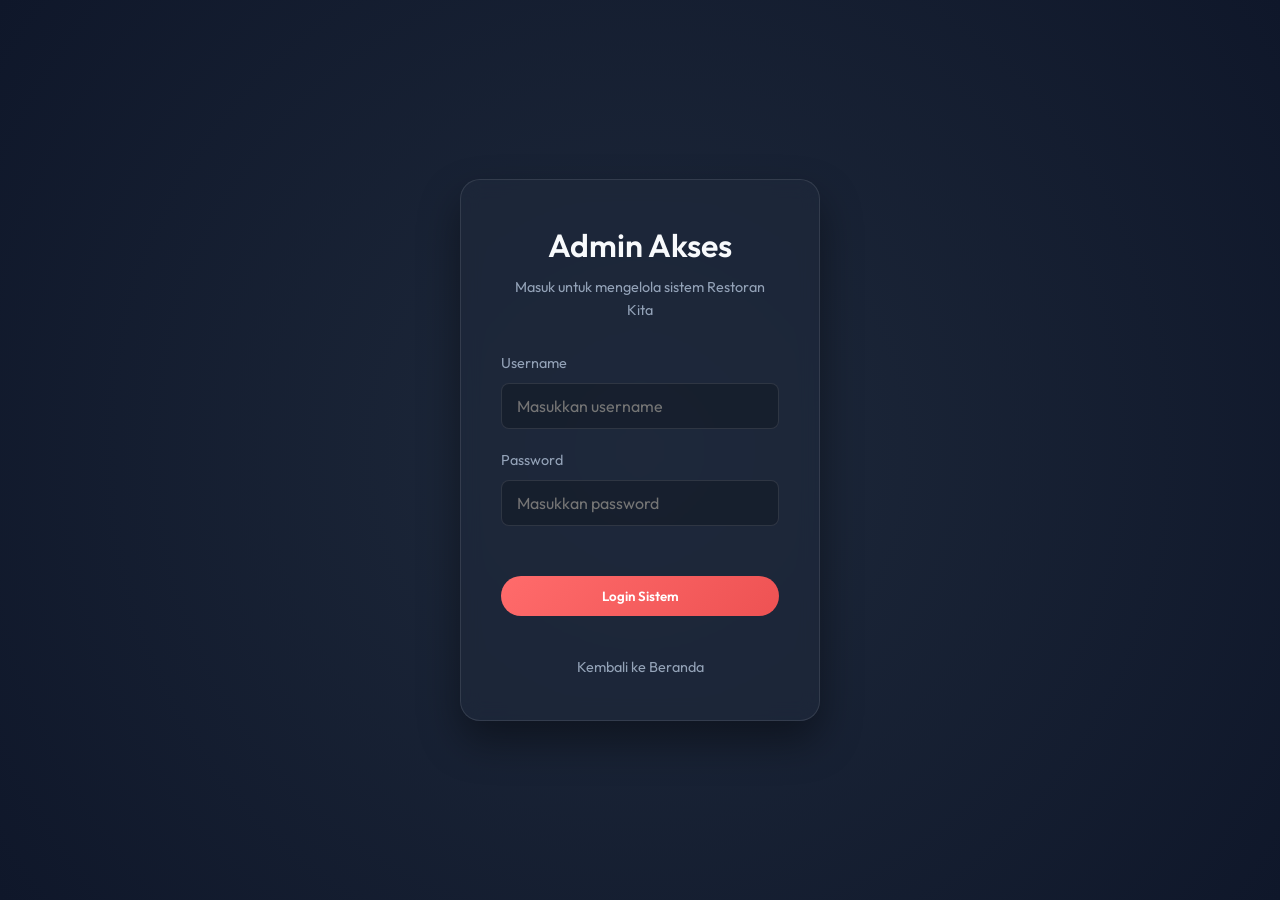
==== frontend/admin/dashboard.html @ f599c3c0 "Project Kami" ====
<!DOCTYPE html>
<html lang="id">

<head>
    <meta charset="UTF-8">
    <meta name="viewport" content="width=device-width, initial-scale=1.0">
    <title>Dashboard Admin - Restoran Kita</title>
    <link href="https://fonts.googleapis.com/css2?family=Outfit:wght@300;400;600;800&display=swap" rel="stylesheet">
    <link rel="stylesheet" href="https://cdnjs.cloudflare.com/ajax/libs/font-awesome/6.4.0/css/all.min.css">
    <link rel="stylesheet" href="../css/style.css">
    <link rel="stylesheet" href="css/admin.css">
</head>

<body class="dashboard-body">

    <!-- Sidebar -->
    <aside class="sidebar">
        <div class="sidebar-header">
            <h2>Admin<span>Panel</span></h2>
        </div>
        <ul class="sidebar-nav">
            <li><a href="#" class="nav-item active" data-target="dashboard"><i class="fa-solid fa-house"></i>
                    Dashboard</a></li>
            <li><a href="#" class="nav-item" data-target="manage-menus"><i class="fa-solid fa-utensils"></i> Kelola
                    Menu</a></li>
            <li><a href="#" class="nav-item" data-target="manage-categories"><i class="fa-solid fa-tags"></i> Kelola
                    Kategori</a></li>
            <li><a href="#" class="nav-item" data-target="manage-images"><i class="fa-solid fa-image"></i> Kelola
                    Gambar</a></li>
            <li><a href="#" class="nav-item" data-target="manage-admins"><i class="fa-solid fa-users"></i> Kelola
                    Admin</a></li>
        </ul>
        <div class="sidebar-footer">
            <button id="logout-btn" class="btn-logout"><i class="fa-solid fa-right-from-bracket"></i> Logout</button>
        </div>
    </aside>

    <!-- Main Content -->
    <main class="main-content">
        <header class="top-header">
            <h1>Selamat Datang, Admin</h1>
        </header>

        <div class="content-sections">
            <!-- Dashboard Home -->
            <section id="dashboard" class="admin-section active">
                <div class="stats-grid">
                    <div class="stat-card">
                        <h3>Total Menu</h3>
                        <p class="stat-number" id="stat-menus">0</p>
                    </div>
                    <div class="stat-card">
                        <h3>Total Kategori</h3>
                        <p class="stat-number" id="stat-categories">0</p>
                    </div>
                </div>
            </section>

            <!-- Manage Menus -->
            <section id="manage-menus" class="admin-section">
                <div class="section-header">
                    <h2>Daftar Menu</h2>
                    <button class="btn-primary" onclick="openMenuForm()"><i class="fa-solid fa-plus"></i> Tambah
                        Menu</button>
                </div>
                <div class="table-container">
                    <table class="data-table">
                        <thead>
                            <tr>
                                <th>ID</th>
                                <th>Nama</th>
                                <th>Kategori</th>
                                <th>Harga</th>
                                <th>Stok</th>
                                <th>Aksi</th>
                            </tr>
                        </thead>
                        <tbody id="tbl-menus">
                            <!-- Populated by JS -->
                        </tbody>
                    </table>
                </div>
            </section>

            <!-- Manage Categories -->
            <section id="manage-categories" class="admin-section">
                <div class="section-header">
                    <h2>Daftar Kategori</h2>
                    <form id="add-category-form" class="inline-form">
                        <input type="text" id="cat-name" placeholder="Nama kategori baru" required>
                        <button type="submit" class="btn-primary">Tambah</button>
                    </form>
                </div>
                <div class="table-container">
                    <table class="data-table">
                        <thead>
                            <tr>
                                <th>ID</th>
                                <th>Nama Kategori</th>
                                <th>Aksi</th>
                            </tr>
                        </thead>
                        <tbody id="tbl-categories">
                        </tbody>
                    </table>
                </div>
            </section>

            <!-- Manage Images -->
            <section id="manage-images" class="admin-section">
                <div class="section-header">
                    <h2>Galeri Gambar</h2>
                    <form id="upload-image-form" class="inline-form">
                        <input type="file" id="image-file" accept="image/*" required>
                        <button type="submit" class="btn-primary">Upload</button>
                    </form>
                </div>
                <div class="image-grid" id="admin-image-grid">
                    <!-- Images listed here -->
                </div>
            </section>

            <!-- Manage Admins -->
            <section id="manage-admins" class="admin-section">
                <div class="section-header">
                    <h2>Tambah Akun Admin</h2>
                </div>
                <div class="form-card">
                    <form id="add-admin-form">
                        <div class="form-group">
                            <label>Username Baru</label>
                            <input type="text" id="new-admin-user" required>
                        </div>
                        <div class="form-group">
                            <label>Password</label>
                            <input type="password" id="new-admin-pass" required>
                        </div>
                        <button type="submit" class="btn-primary">Simpan Akun Admin</button>
                        <p id="admin-msg" style="margin-top: 10px;"></p>
                    </form>
                </div>
            </section>
        </div>
    </main>

    <!-- Modal Form Menu -->
    <div id="admin-menu-modal" class="modal">
        <div class="modal-content" style="max-width: 500px;">
            <span class="close-btn" onclick="closeMenuForm()">&times;</span>
            <h2 id="menu-form-title" style="margin-bottom: 20px;">Tambah Menu</h2>
            <form id="menu-form">
                <input type="hidden" id="menu-id">
                <div class="form-group">
                    <label>Nama Menu</label>
                    <input type="text" id="m-name" required>
                </div>
                <div class="form-group">
                    <label>Harga (Rp)</label>
                    <input type="number" id="m-price" required>
                </div>
                <div class="form-group">
                    <label>Stok</label>
                    <input type="number" id="m-stock" required min="0" value="0">
                </div>
                <div class="form-group">
                    <label>Kategori</label>
                    <select id="m-category" required></select>
                </div>
                <div class="form-group">
                    <label>Pilih Gambar (Opsional)</label>
                    <select id="m-image">
                        <option value="">-- Tanpa Gambar --</option>
                    </select>
                </div>
                <div class="form-group">
                    <label>Google Maps URL (Opsional)</label>
                    <input type="text" id="m-gmaps">
                </div>
                <button type="submit" class="btn-primary" style="width: 100%;">Simpan Menu</button>
            </form>
        </div>
    </div>

    <script src="js/dashboard.js"></script>
</body>

</html>
---- frontend/css/style.css ----
/* Base Styles */
:root {
    --primary-col: #ff6b6b;
    --primary-dark: #ee5253;
    --bg-dark: #0f172a;
    --bg-card: #1e293b;
    --text-white: #f8fafc;
    --text-muted: #94a3b8;
    --glass-bg: rgba(30, 41, 59, 0.7);
    --glass-border: rgba(255, 255, 255, 0.1);
}

* {
    margin: 0;
    padding: 0;
    box-sizing: border-box;
    font-family: 'Outfit', sans-serif;
}

body {
    background-color: var(--bg-dark);
    color: var(--text-white);
    line-height: 1.6;
    overflow-x: hidden;
}

/* Typography & Utilities */
h1,
h2,
h3,
h4 {
    font-weight: 600;
}

a {
    text-decoration: none;
    color: inherit;
}

.highlight {
    color: var(--primary-col);
    font-weight: 800;
}

.btn-primary {
    display: inline-block;
    background: linear-gradient(135deg, var(--primary-col), var(--primary-dark));
    color: white;
    padding: 12px 28px;
    border-radius: 30px;
    font-weight: 600;
    transition: transform 0.3s, box-shadow 0.3s;
    border: none;
    cursor: pointer;
}

.btn-primary:hover {
    transform: translateY(-3px);
    box-shadow: 0 10px 20px rgba(255, 107, 107, 0.3);
}

.btn-secondary {
    display: inline-block;
    background: var(--glass-bg);
    border: 1px solid var(--glass-border);
    color: white;
    padding: 10px 24px;
    border-radius: 8px;
    transition: all 0.3s ease;
}

.btn-secondary:hover {
    background: rgba(255, 255, 255, 0.1);
}

/* Navbar */
.navbar {
    position: fixed;
    top: 0;
    width: 100%;
    padding: 20px 0;
    backdrop-filter: blur(10px);
    background: rgba(15, 23, 42, 0.8);
    z-index: 1000;
    border-bottom: 1px solid var(--glass-border);
    transition: padding 0.3s;
}

.nav-container {
    max-width: 1200px;
    margin: 0 auto;
    display: flex;
    justify-content: space-between;
    align-items: center;
    padding: 0 20px;
}

.logo {
    font-size: 1.5rem;
    font-weight: 800;
    letter-spacing: 1px;
}

.logo span {
    color: var(--primary-col);
}

.nav-links {
    list-style: none;
    display: flex;
    gap: 30px;
}

.nav-links a {
    font-weight: 400;
    transition: color 0.3s;
}

.nav-links a:hover {
    color: var(--primary-col);
}

/* Hero Section */
.hero {
    height: 100vh;
    display: flex;
    align-items: center;
    justify-content: center;
    text-align: center;
    padding: 0 20px;
    background: radial-gradient(circle at center, #1e293b 0%, #0f172a 100%);
    position: relative;
    overflow: hidden;
}

.hero::after {
    content: '';
    position: absolute;
    width: 600px;
    height: 600px;
    background: var(--primary-col);
    filter: blur(200px);
    opacity: 0.15;
    border-radius: 50%;
    top: 50%;
    left: 50%;
    transform: translate(-50%, -50%);
    z-index: 0;
}

.hero-content {
    position: relative;
    z-index: 1;
    max-width: 800px;
}

.hero h1 {
    font-size: 4.5rem;
    line-height: 1.1;
    margin-bottom: 20px;
}

.hero p {
    font-size: 1.2rem;
    color: var(--text-muted);
    margin-bottom: 40px;
}

/* Menu Section */
.menu-section {
    padding: 100px 20px;
    max-width: 1200px;
    margin: 0 auto;
}

.section-title {
    text-align: center;
    margin-bottom: 50px;
}

.section-title h2 {
    font-size: 2.5rem;
    margin-bottom: 10px;
}

.section-title p {
    color: var(--text-muted);
}

/* Categories */
.category-filter {
    display: flex;
    justify-content: center;
    flex-wrap: wrap;
    gap: 15px;
    margin-bottom: 40px;
}

.filter-btn {
    background: transparent;
    border: 1px solid var(--glass-border);
    color: var(--text-white);
    padding: 8px 20px;
    border-radius: 20px;
    cursor: pointer;
    transition: all 0.3s;
    font-size: 0.95rem;
}

.filter-btn:hover,
.filter-btn.active {
    background: var(--primary-col);
    border-color: var(--primary-col);
    box-shadow: 0 4px 15px rgba(255, 107, 107, 0.3);
}

/* Menu Grid */
.menu-grid {
    display: grid;
    grid-template-columns: repeat(auto-fill, minmax(280px, 1fr));
    gap: 30px;
}

.menu-card {
    background: var(--glass-bg);
    border: 1px solid var(--glass-border);
    border-radius: 16px;
    overflow: hidden;
    backdrop-filter: blur(10px);
    transition: all 0.4s cubic-bezier(0.175, 0.885, 0.32, 1.275);
    cursor: pointer;
}

.menu-card:hover {
    transform: translateY(-10px);
    box-shadow: 0 15px 30px rgba(0, 0, 0, 0.5);
    border-color: rgba(255, 255, 255, 0.2);
}

.menu-img {
    height: 200px;
    width: 100%;
    object-fit: cover;
    border-bottom: 1px solid var(--glass-border);
    background-color: #2a3b50;
}

/* Fallback background for images */
.img-fallback {
    display: flex;
    align-items: center;
    justify-content: center;
    height: 200px;
    background: linear-gradient(45deg, #1e293b, #0f172a);
    color: var(--text-muted);
    font-size: 2rem;
}

.menu-info {
    padding: 20px;
}

.menu-info h3 {
    font-size: 1.3rem;
    margin-bottom: 5px;
}

.menu-category {
    color: var(--primary-col);
    font-size: 0.85rem;
    margin-bottom: 10px;
    font-weight: 600;
    text-transform: uppercase;
    letter-spacing: 1px;
}

.menu-price {
    font-size: 1.2rem;
    font-weight: 600;
    color: #fff;
    margin-top: 15px;
}

/* Loader */
.loader-container {
    text-align: center;
    padding: 50px;
    color: var(--text-muted);
}

.spinner {
    width: 40px;
    height: 40px;
    border: 4px solid var(--glass-border);
    border-top-color: var(--primary-col);
    border-radius: 50%;
    animation: spin 1s linear infinite;
    margin: 0 auto 15px auto;
}

@keyframes spin {
    to {
        transform: rotate(360deg);
    }
}

/* Modals */
.modal {
    display: none;
    position: fixed;
    z-index: 2000;
    left: 0;
    top: 0;
    width: 100%;
    height: 100%;
    background-color: rgba(0, 0, 0, 0.8);
    backdrop-filter: blur(5px);
    align-items: center;
    justify-content: center;
    opacity: 0;
    transition: opacity 0.3s ease;
}

.modal.show {
    display: flex;
    opacity: 1;
}

.modal-content {
    background: var(--bg-card);
    border: 1px solid var(--glass-border);
    border-radius: 20px;
    width: 90%;
    max-width: 800px;
    padding: 30px;
    position: relative;
    transform: translateY(20px);
    transition: transform 0.3s ease;
    box-shadow: 0 25px 50px rgba(0, 0, 0, 0.5);
}

.modal.show .modal-content {
    transform: translateY(0);
}

.close-btn {
    position: absolute;
    top: 20px;
    right: 25px;
    font-size: 28px;
    font-weight: bold;
    color: var(--text-muted);
    cursor: pointer;
    transition: color 0.3s;
}

.close-btn:hover {
    color: #fff;
}

/* Menu Detail Modal Layout */
.menu-detail-layout {
    display: flex;
    gap: 30px;
}

.menu-detail-img {
    flex: 1;
}

.menu-detail-img img {
    width: 100%;
    border-radius: 12px;
    object-fit: cover;
}

.menu-detail-info {
    flex: 1;
    display: flex;
    flex-direction: column;
    justify-content: center;
}

.menu-detail-info h3 {
    font-size: 2rem;
    margin-bottom: 5px;
}

.category-badge {
    display: inline-block;
    background: rgba(255, 107, 107, 0.2);
    color: var(--primary-col);
    padding: 5px 12px;
    border-radius: 20px;
    font-size: 0.8rem;
    margin-bottom: 20px;
}

.menu-detail-info .price {
    font-size: 1.8rem;
    color: #fff;
    margin-bottom: 20px;
}

.menu-detail-info .desc {
    color: var(--text-muted);
    line-height: 1.8;
}

/* Review List */
.maps-info {
    margin: 20px 0 30px 0;
}

.rating-overall {
    display: flex;
    align-items: center;
    gap: 10px;
    margin-bottom: 20px;
}

.big-rating {
    font-size: 3rem;
    font-weight: 800;
    line-height: 1;
}

.review-card {
    background: rgba(0, 0, 0, 0.2);
    padding: 15px;
    border-radius: 10px;
    margin-bottom: 10px;
}

.review-header {
    display: flex;
    justify-content: space-between;
    margin-bottom: 8px;
}

.reviewer-name {
    font-weight: 600;
}

.review-stars {
    color: #ffc107;
    font-size: 0.8rem;
}

/* Footer */
footer {
    text-align: center;
    padding: 40px 20px;
    border-top: 1px solid var(--glass-border);
    margin-top: 60px;
}

.exit-link {
    display: inline-block;
    margin-top: 20px;
    color: var(--text-muted);
    font-size: 0.9rem;
    transition: color 0.3s;
}

.exit-link:hover {
    color: var(--primary-col);
    text-decoration: underline;
}

/* Cart Floating */
.cart-floating-btn {
    position: fixed;
    bottom: 30px;
    right: 30px;
    background: var(--primary-col);
    color: white;
    width: 60px;
    height: 60px;
    border-radius: 50%;
    display: flex;
    align-items: center;
    justify-content: center;
    font-size: 1.5rem;
    cursor: pointer;
    box-shadow: 0 10px 20px rgba(255, 107, 107, 0.4);
    z-index: 999;
    transition: transform 0.3s;
}

.cart-floating-btn:hover {
    transform: scale(1.1);
}

.cart-badge {
    position: absolute;
    top: -5px;
    right: -5px;
    background: white;
    color: var(--primary-col);
    font-size: 0.8rem;
    font-weight: 800;
    width: 24px;
    height: 24px;
    border-radius: 50%;
    display: flex;
    align-items: center;
    justify-content: center;
}

/* Cart Modal specific */
.side-modal {
    margin: 0 0 0 auto;
    min-height: 100vh;
    border-radius: 0;
    width: 400px;
    transform: translateX(100%);
    transition: transform 0.3s ease;
}

.modal.show .side-modal {
    transform: translateX(0);
}

.cart-items {
    margin: 20px 0;
    max-height: 60vh;
    overflow-y: auto;
}

.cart-item {
    display: flex;
    justify-content: space-between;
    align-items: center;
    border-bottom: 1px solid var(--glass-border);
    padding: 10px 0;
}

.cart-item-info {
    flex: 1;
}

.cart-item-title {
    font-weight: 600;
}

.cart-item-price {
    color: var(--primary-col);
    font-size: 0.9rem;
}

.cart-controls {
    display: flex;
    align-items: center;
    gap: 10px;
}

.cart-btn {
    background: rgba(255, 255, 255, 0.1);
    border: none;
    color: white;
    width: 28px;
    height: 28px;
    border-radius: 5px;
    cursor: pointer;
    transition: 0.2s;
}

.cart-btn:hover {
    background: var(--primary-col);
}

.cart-qty {
    font-weight: bold;
    width: 20px;
    text-align: center;
}

.cart-total {
    font-size: 1.5rem;
    font-weight: 800;
    text-align: right;
    border-top: 1px solid var(--glass-border);
    padding-top: 15px;
}

/* Responsive */
@media (max-width: 768px) {
    .menu-detail-layout {
        flex-direction: column;
    }

    .hero h1 {
        font-size: 3rem;
    }

    .nav-links {
        display: none;
        /* simple hidden for mobile mockup */
    }
}
---- frontend/admin/css/admin.css ----
/* General Admin Overrides */
.login-body {
    display: flex;
    justify-content: center;
    align-items: center;
    min-height: 100vh;
    background: radial-gradient(circle at center, #1e293b 0%, #0f172a 100%);
}

.login-container {
    width: 100%;
    max-width: 400px;
    padding: 20px;
}

.login-card {
    background: var(--glass-bg);
    border: 1px solid var(--glass-border);
    padding: 40px;
    border-radius: 20px;
    box-shadow: 0 20px 40px rgba(0, 0, 0, 0.4);
    backdrop-filter: blur(10px);
}

.login-title {
    font-size: 2rem;
    margin-bottom: 5px;
    text-align: center;
}

.login-subtitle {
    color: var(--text-muted);
    text-align: center;
    margin-bottom: 30px;
    font-size: 0.9rem;
}

.form-group {
    margin-bottom: 20px;
}

.form-group label {
    display: block;
    margin-bottom: 8px;
    color: var(--text-muted);
    font-size: 0.9rem;
}

.form-group input,
.form-group select {
    width: 100%;
    padding: 12px 15px;
    border-radius: 8px;
    background: rgba(0, 0, 0, 0.2);
    border: 1px solid rgba(255, 255, 255, 0.1);
    color: white;
    font-size: 1rem;
    outline: none;
    transition: border 0.3s;
}

.form-group input:focus,
.form-group select:focus {
    border-color: var(--primary-col);
}

.error-msg {
    color: #ff6b6b;
    font-size: 0.85rem;
    text-align: center;
    height: 15px;
}

/* Dashboard Layout */
.dashboard-body {
    display: flex;
    height: 100vh;
    overflow: hidden;
}

.sidebar {
    width: 260px;
    background: #111827;
    border-right: 1px solid var(--glass-border);
    display: flex;
    flex-direction: column;
}

.sidebar-header {
    padding: 30px 20px;
}

.sidebar-header h2 span {
    color: var(--primary-col);
}

.sidebar-nav {
    list-style: none;
    flex: 1;
    padding: 0 10px;
}

.nav-item {
    display: block;
    padding: 12px 20px;
    color: var(--text-muted);
    border-radius: 8px;
    margin-bottom: 5px;
    transition: all 0.3s;
}

.nav-item i {
    width: 25px;
}

.nav-item:hover,
.nav-item.active {
    background: rgba(255, 107, 107, 0.1);
    color: var(--primary-col);
}

.sidebar-footer {
    padding: 20px;
}

.btn-logout {
    width: 100%;
    padding: 10px;
    border-radius: 8px;
    background: transparent;
    border: 1px solid var(--text-muted);
    color: var(--text-muted);
    cursor: pointer;
    transition: all 0.3s;
}

.btn-logout:hover {
    background: rgba(255, 107, 107, 0.1);
    color: var(--primary-col);
    border-color: var(--primary-col);
}

.main-content {
    flex: 1;
    overflow-y: auto;
    background: var(--bg-dark);
    padding: 30px;
}

.top-header {
    margin-bottom: 30px;
    border-bottom: 1px solid var(--glass-border);
    padding-bottom: 20px;
}

.admin-section {
    display: none;
    animation: fadeIn 0.4s;
}

.admin-section.active {
    display: block;
}

@keyframes fadeIn {
    from {
        opacity: 0;
    }

    to {
        opacity: 1;
    }
}

.section-header {
    display: flex;
    justify-content: space-between;
    align-items: center;
    margin-bottom: 20px;
}

/* Stats Grid */
.stats-grid {
    display: grid;
    grid-template-columns: repeat(auto-fit, minmax(200px, 1fr));
    gap: 20px;
}

.stat-card {
    background: var(--bg-card);
    border: 1px solid var(--glass-border);
    padding: 25px;
    border-radius: 12px;
    text-align: center;
}

.stat-number {
    font-size: 2.5rem;
    font-weight: 800;
    color: var(--primary-col);
    margin-top: 10px;
}

/* Tables */
.table-container {
    background: var(--bg-card);
    border-radius: 12px;
    overflow: hidden;
    border: 1px solid var(--glass-border);
}

.data-table {
    width: 100%;
    border-collapse: collapse;
}

.data-table th,
.data-table td {
    padding: 15px;
    text-align: left;
    border-bottom: 1px solid var(--glass-border);
}

.data-table th {
    background: rgba(0, 0, 0, 0.2);
    font-weight: 600;
    color: var(--text-muted);
}

.data-table tbody tr:hover {
    background: rgba(255, 255, 255, 0.02);
}

.action-btn {
    background: transparent;
    border: none;
    font-size: 1rem;
    margin-right: 10px;
    cursor: pointer;
}

.btn-edit {
    color: #4facfe;
}

.btn-del {
    color: #ff6b6b;
}

.inline-form {
    display: flex;
    gap: 10px;
}

.inline-form input {
    padding: 8px 15px;
    border-radius: 6px;
    border: 1px solid var(--glass-border);
    background: var(--bg-dark);
    color: white;
}

/* Images Grid Admin */
.image-grid {
    display: grid;
    grid-template-columns: repeat(auto-fill, minmax(150px, 1fr));
    gap: 20px;
}

.img-card {
    position: relative;
    border-radius: 8px;
    overflow: hidden;
    border: 1px solid var(--glass-border);
}

.img-card img {
    width: 100%;
    height: 150px;
    object-fit: cover;
    display: block;
}

.img-del-btn {
    position: absolute;
    top: 5px;
    right: 5px;
    background: rgba(255, 0, 0, 0.8);
    color: white;
    border: none;
    border-radius: 50%;
    width: 25px;
    height: 25px;
    cursor: pointer;
}

.form-card {
    background: var(--bg-card);
    border: 1px solid var(--glass-border);
    padding: 30px;
    border-radius: 12px;
    max-width: 500px;
}
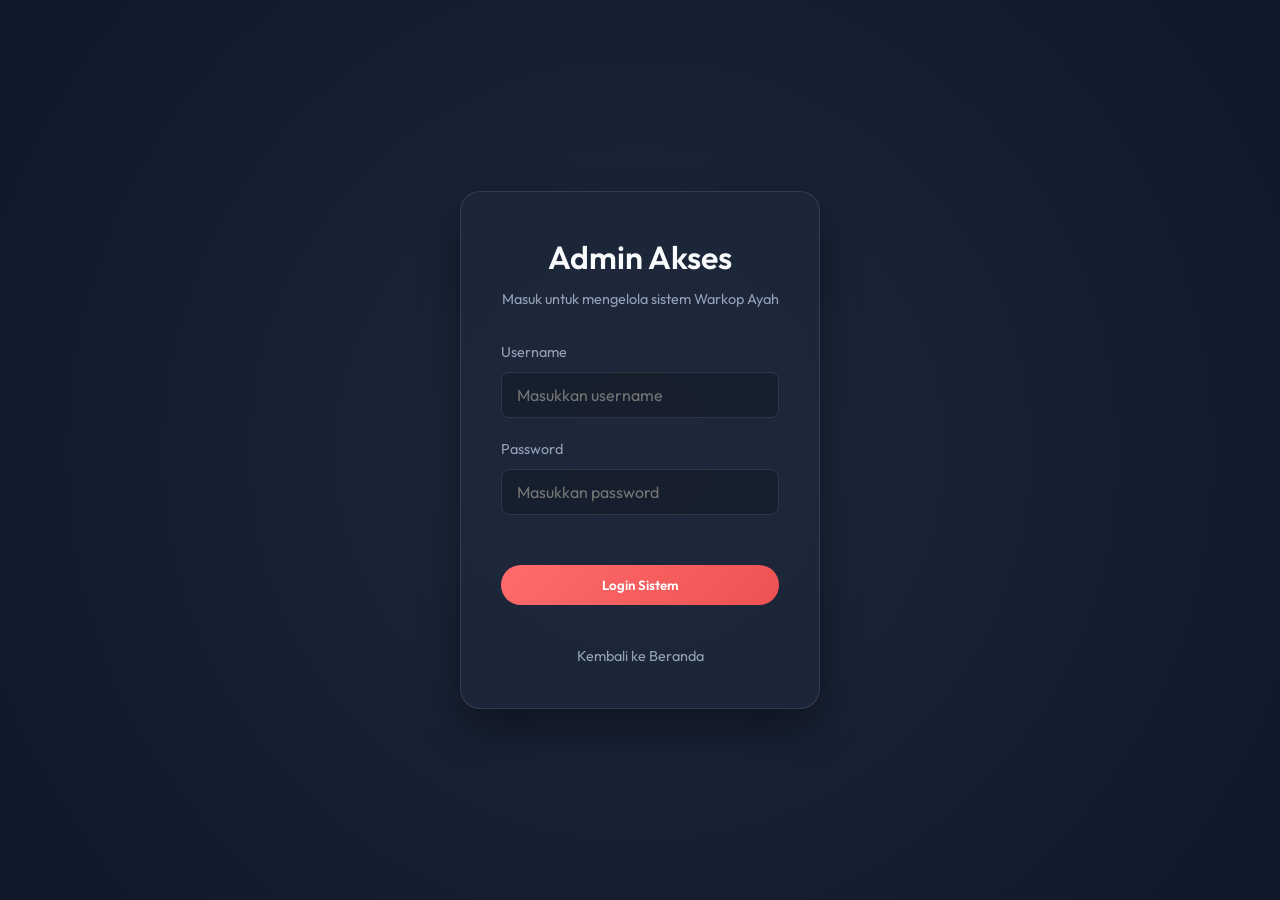
==== commit 4f5ed238: "Update File" ====
--- a/frontend/admin/dashboard.html
+++ b/frontend/admin/dashboard.html
@@ -4,7 +4,7 @@
 <head>
     <meta charset="UTF-8">
     <meta name="viewport" content="width=device-width, initial-scale=1.0">
-    <title>Dashboard Admin - Restoran Kita</title>
+    <title>Dashboard Admin - Warkop Ayah</title>
     <link href="https://fonts.googleapis.com/css2?family=Outfit:wght@300;400;600;800&display=swap" rel="stylesheet">
     <link rel="stylesheet" href="https://cdnjs.cloudflare.com/ajax/libs/font-awesome/6.4.0/css/all.min.css">
     <link rel="stylesheet" href="../css/style.css">
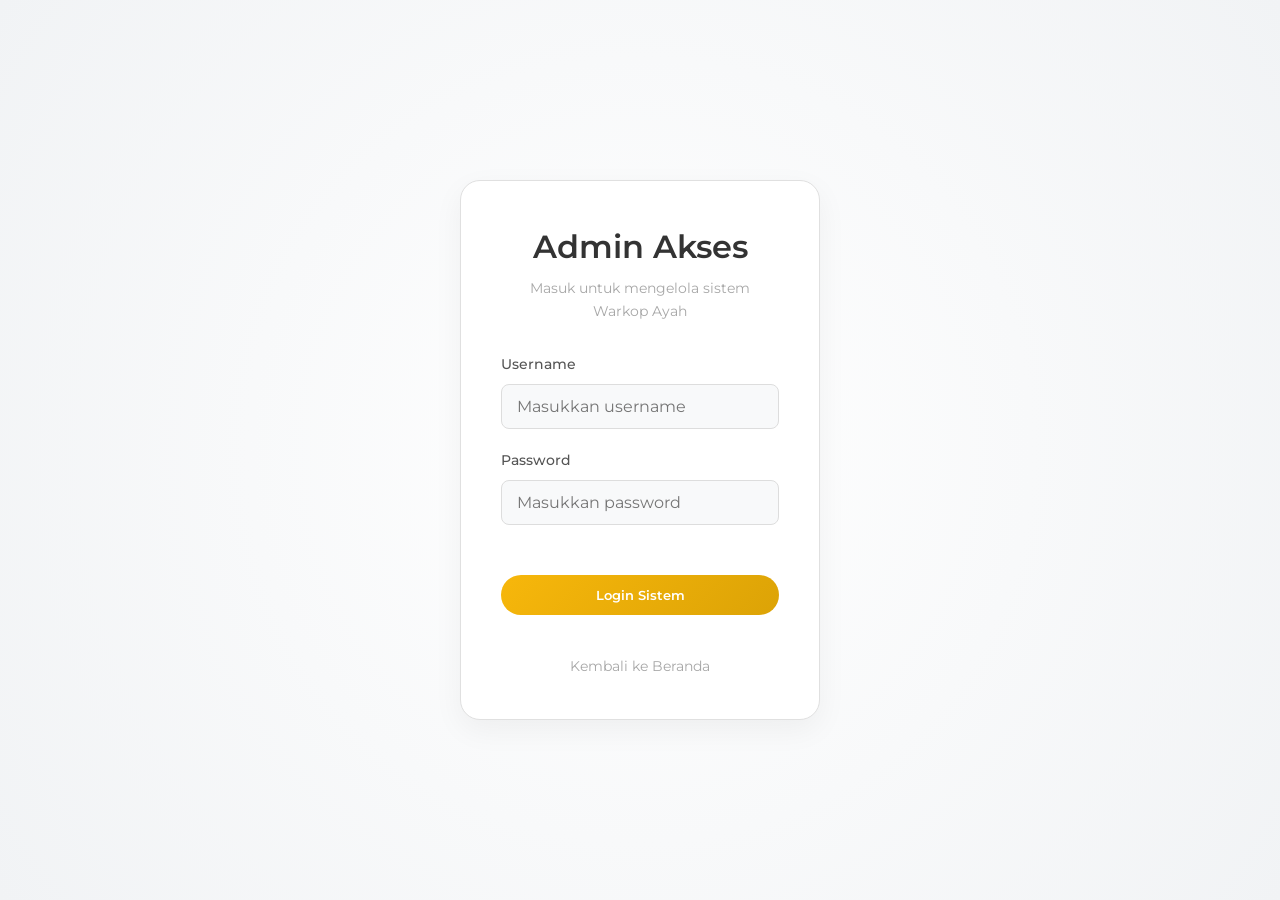
==== commit cfc7d725: "Update IUM" ====
--- a/frontend/admin/dashboard.html
+++ b/frontend/admin/dashboard.html
@@ -5,7 +5,10 @@
     <meta charset="UTF-8">
     <meta name="viewport" content="width=device-width, initial-scale=1.0">
     <title>Dashboard Admin - Warkop Ayah</title>
-    <link href="https://fonts.googleapis.com/css2?family=Outfit:wght@300;400;600;800&display=swap" rel="stylesheet">
+    <!-- Fonts added from Figma -->
+    <link href="https://fonts.googleapis.com/css?family=Inter&display=swap" rel="stylesheet" />
+    <link href="https://fonts.googleapis.com/css?family=Montserrat&display=swap" rel="stylesheet" />
+    <link href="https://fonts.googleapis.com/css?family=Work+Sans&display=swap" rel="stylesheet" />
     <link rel="stylesheet" href="https://cdnjs.cloudflare.com/ajax/libs/font-awesome/6.4.0/css/all.min.css">
     <link rel="stylesheet" href="../css/style.css">
     <link rel="stylesheet" href="css/admin.css">
@@ -172,10 +175,6 @@
                         <option value="">-- Tanpa Gambar --</option>
                     </select>
                 </div>
-                <div class="form-group">
-                    <label>Google Maps URL (Opsional)</label>
-                    <input type="text" id="m-gmaps">
-                </div>
                 <button type="submit" class="btn-primary" style="width: 100%;">Simpan Menu</button>
             </form>
         </div>
--- a/frontend/css/style.css
+++ b/frontend/css/style.css
@@ -1,20 +1,31 @@
-/* Base Styles */
+/* Base Styles & Theme Variables */
 :root {
-    --primary-col: #ff6b6b;
-    --primary-dark: #ee5253;
-    --bg-dark: #0f172a;
-    --bg-card: #1e293b;
-    --text-white: #f8fafc;
-    --text-muted: #94a3b8;
-    --glass-bg: rgba(30, 41, 59, 0.7);
-    --glass-border: rgba(255, 255, 255, 0.1);
+    /* Primary Gold/Yellow from Figma */
+    --primary-col: #f7b70b;
+    --primary-dark: #dca306;
+
+    /* Backgrounds: Light Mode */
+    --bg-dark: #f8f9fa;
+    /* main body */
+    --bg-card: #ffffff;
+    /* modals & cards */
+
+    /* Text Colors */
+    --text-white: #343434;
+    /* Dark gray for high contrast */
+    --text-muted: #a7a7a7;
+    /* Light gray for secondary text */
+
+    /* Glassmorphism over light mode */
+    --glass-bg: rgba(255, 255, 255, 0.9);
+    --glass-border: rgba(0, 0, 0, 0.05);
 }
 
 * {
     margin: 0;
     padding: 0;
     box-sizing: border-box;
-    font-family: 'Outfit', sans-serif;
+    font-family: 'Montserrat', 'Inter', sans-serif;
 }
 
 body {
@@ -56,21 +67,21 @@
 
 .btn-primary:hover {
     transform: translateY(-3px);
-    box-shadow: 0 10px 20px rgba(255, 107, 107, 0.3);
+    box-shadow: 0 10px 20px rgba(247, 183, 11, 0.3);
 }
 
 .btn-secondary {
     display: inline-block;
-    background: var(--glass-bg);
-    border: 1px solid var(--glass-border);
-    color: white;
+    background: var(--bg-dark);
+    border: 1px solid #ddd;
+    color: var(--text-white);
     padding: 10px 24px;
     border-radius: 8px;
     transition: all 0.3s ease;
 }
 
 .btn-secondary:hover {
-    background: rgba(255, 255, 255, 0.1);
+    background: #eee;
 }
 
 /* Navbar */
@@ -80,10 +91,11 @@
     width: 100%;
     padding: 20px 0;
     backdrop-filter: blur(10px);
-    background: rgba(15, 23, 42, 0.8);
+    background: rgba(255, 255, 255, 0.9);
     z-index: 1000;
     border-bottom: 1px solid var(--glass-border);
     transition: padding 0.3s;
+    box-shadow: 0 4px 10px rgba(0, 0, 0, 0.05);
 }
 
 .nav-container {
@@ -99,6 +111,7 @@
     font-size: 1.5rem;
     font-weight: 800;
     letter-spacing: 1px;
+    color: var(--text-white);
 }
 
 .logo span {
@@ -112,58 +125,63 @@
 }
 
 .nav-links a {
+    font-weight: 600;
+    color: var(--primary-col);
+    transition: color 0.3s;
+    text-transform: uppercase;
+    font-size: 0.9rem;
+}
+
+.nav-links a:hover {
+    color: var(--primary-dark);
+}
+
+/* Navbar Adjustments */
+.new-nav {
+    background: #333333;
+    border-bottom: none;
+    padding: 15px 0;
+}
+
+.new-nav .logo span {
+    font-size: 1.4rem;
+    font-weight: 900;
+}
+
+.new-nav .logo-sub {
+    font-size: 0.6rem;
+    color: #fff;
+    letter-spacing: 2px;
     font-weight: 400;
-    transition: color 0.3s;
-}
-
-.nav-links a:hover {
-    color: var(--primary-col);
+}
+
+.new-nav .nav-links a {
+    color: var(--primary-col);
+    font-size: 0.8rem;
+    font-weight: 500;
+}
+
+.new-nav .nav-links a.active {
+    border-bottom: 2px solid var(--primary-col);
+    padding-bottom: 5px;
 }
 
 /* Hero Section */
-.hero {
-    height: 100vh;
-    display: flex;
-    align-items: center;
-    justify-content: center;
-    text-align: center;
-    padding: 0 20px;
-    background: radial-gradient(circle at center, #1e293b 0%, #0f172a 100%);
+.new-hero {
+    height: 90vh;
+    background: url('../images/v5_297.png') center center/cover no-repeat;
     position: relative;
-    overflow: hidden;
-}
-
-.hero::after {
-    content: '';
+    padding: 0;
+}
+
+.hero-overlay {
     position: absolute;
-    width: 600px;
-    height: 600px;
-    background: var(--primary-col);
-    filter: blur(200px);
-    opacity: 0.15;
-    border-radius: 50%;
-    top: 50%;
-    left: 50%;
-    transform: translate(-50%, -50%);
-    z-index: 0;
-}
-
-.hero-content {
-    position: relative;
-    z-index: 1;
-    max-width: 800px;
-}
-
-.hero h1 {
-    font-size: 4.5rem;
-    line-height: 1.1;
-    margin-bottom: 20px;
-}
-
-.hero p {
-    font-size: 1.2rem;
-    color: var(--text-muted);
-    margin-bottom: 40px;
+    top: 0;
+    left: 0;
+    width: 100%;
+    height: 100%;
+    background: rgba(0, 0, 0, 0.1);
+    /* light overlay */
 }
 
 /* Menu Section */
@@ -198,51 +216,78 @@
 
 .filter-btn {
     background: transparent;
-    border: 1px solid var(--glass-border);
+    border: 1px solid #dca306;
     color: var(--text-white);
     padding: 8px 20px;
     border-radius: 20px;
     cursor: pointer;
     transition: all 0.3s;
     font-size: 0.95rem;
+    font-weight: 600;
 }
 
 .filter-btn:hover,
 .filter-btn.active {
     background: var(--primary-col);
     border-color: var(--primary-col);
-    box-shadow: 0 4px 15px rgba(255, 107, 107, 0.3);
+    color: white;
+    box-shadow: 0 4px 15px rgba(247, 183, 11, 0.3);
 }
 
 /* Menu Grid */
 .menu-grid {
-    display: grid;
-    grid-template-columns: repeat(auto-fill, minmax(280px, 1fr));
+    display: flex;
+    overflow-x: auto;
     gap: 30px;
+    padding-bottom: 20px;
+    scroll-behavior: smooth;
+}
+
+/* Custom Horizontal Scrollbar */
+.menu-grid::-webkit-scrollbar {
+    height: 8px;
+}
+
+.menu-grid::-webkit-scrollbar-track {
+    background: #f1f1f1;
+    border-radius: 10px;
+}
+
+.menu-grid::-webkit-scrollbar-thumb {
+    background: var(--primary-col);
+    border-radius: 10px;
+}
+
+.menu-grid::-webkit-scrollbar-thumb:hover {
+    background: var(--primary-dark);
 }
 
 .menu-card {
-    background: var(--glass-bg);
-    border: 1px solid var(--glass-border);
-    border-radius: 16px;
+    flex: 0 0 280px;
+    background: transparent;
+    border: none;
+    border-radius: 0;
     overflow: hidden;
-    backdrop-filter: blur(10px);
-    transition: all 0.4s cubic-bezier(0.175, 0.885, 0.32, 1.275);
+    transition: all 0.4s;
     cursor: pointer;
+    box-shadow: none;
+    text-align: center;
 }
 
 .menu-card:hover {
-    transform: translateY(-10px);
-    box-shadow: 0 15px 30px rgba(0, 0, 0, 0.5);
-    border-color: rgba(255, 255, 255, 0.2);
+    transform: translateY(-5px);
+    border-color: transparent;
+    box-shadow: none;
 }
 
 .menu-img {
-    height: 200px;
-    width: 100%;
-    object-fit: cover;
-    border-bottom: 1px solid var(--glass-border);
-    background-color: #2a3b50;
+    height: 150px;
+    width: auto;
+    max-width: 100%;
+    object-fit: contain;
+    border-bottom: none;
+    background-color: transparent;
+    margin: 0 auto;
 }
 
 /* Fallback background for images */
@@ -250,35 +295,200 @@
     display: flex;
     align-items: center;
     justify-content: center;
-    height: 200px;
-    background: linear-gradient(45deg, #1e293b, #0f172a);
+    height: 150px;
+    background: transparent;
     color: var(--text-muted);
     font-size: 2rem;
 }
 
 .menu-info {
-    padding: 20px;
+    padding: 10px;
 }
 
 .menu-info h3 {
-    font-size: 1.3rem;
+    font-size: 1.1rem;
     margin-bottom: 5px;
+    color: var(--text-white);
 }
 
 .menu-category {
-    color: var(--primary-col);
-    font-size: 0.85rem;
+    display: none;
+}
+
+.menu-price {
+    display: none;
+}
+
+.carousel-arrow {
+    position: absolute;
+    top: 50%;
+    transform: translateY(-50%);
+    width: 40px;
+    height: 40px;
+    background: var(--primary-col);
+    color: white;
+    border-radius: 50%;
+    display: flex;
+    align-items: center;
+    justify-content: center;
+    cursor: pointer;
+    z-index: 10;
+    box-shadow: 0 4px 10px rgba(0, 0, 0, 0.1);
+}
+
+.left-arrow {
+    left: 10%;
+}
+
+.right-arrow {
+    right: 10%;
+}
+
+/* Custom Sections */
+.about-section {
+    background: #f4f4f4;
+    padding: 80px 20px;
+}
+
+.about-container {
+    max-width: 1000px;
+    margin: 0 auto;
+    display: flex;
+    gap: 50px;
+    align-items: center;
+}
+
+.about-text {
+    flex: 1.2;
+}
+
+.about-text h2 {
+    color: #a7a7a7;
+    font-size: 1.8rem;
+    margin-bottom: 20px;
+    letter-spacing: 2px;
+}
+
+.about-text p {
+    color: #999;
+    line-height: 1.8;
+    margin-bottom: 15px;
+    font-size: 0.95rem;
+}
+
+.about-image {
+    flex: 1;
+    text-align: center;
+}
+
+.about-image img {
+    max-width: 100%;
+    border-radius: 10px;
+    mix-blend-mode: multiply;
+}
+
+.gallery-section {
+    background: #fff;
+    padding: 80px 20px;
+    text-align: center;
+}
+
+.section-subtitle {
+    color: var(--primary-col);
+    font-weight: 800;
+    font-size: 0.8rem;
+    letter-spacing: 2px;
+}
+
+.gallery-section h2 {
+    color: #c4c4c4;
+    font-size: 2.5rem;
+    letter-spacing: 3px;
+    margin-top: 5px;
+}
+
+.gallery-line {
+    width: 50px;
+    height: 4px;
+    background: var(--primary-col);
+    margin: 15px auto 40px auto;
+}
+
+.gallery-grid {
+    max-width: 1000px;
+    margin: 0 auto;
+    display: grid;
+    grid-template-columns: repeat(6, 1fr);
+    gap: 15px;
+}
+
+.gallery-grid img {
+    width: 100%;
+    aspect-ratio: 1;
+    object-fit: cover;
+    border-radius: 5px;
+}
+
+/* Footer UI */
+.main-footer {
+    background: #4a4543;
+    padding: 60px 20px;
+    color: white;
+    border-top: none;
+    margin-top: 0;
+    text-align: left;
+}
+
+.footer-grid {
+    max-width: 1200px;
+    margin: 0 auto;
+    display: grid;
+    grid-template-columns: 2fr 1fr 1fr 1fr;
+    gap: 30px;
+}
+
+.footer-logo span {
+    color: var(--primary-col);
+    font-size: 1.5rem;
+}
+
+.socials {
+    margin-top: 15px;
+    display: flex;
+    gap: 10px;
+}
+
+.socials i {
+    color: #aaa;
+    font-size: 1.2rem;
+    cursor: pointer;
+}
+
+.socials i:hover {
+    color: white;
+}
+
+.main-footer h4 {
+    margin-bottom: 20px;
+    font-size: 0.9rem;
+    font-weight: 500;
+}
+
+.main-footer ul {
+    list-style: none;
+}
+
+.main-footer ul li {
     margin-bottom: 10px;
-    font-weight: 600;
-    text-transform: uppercase;
-    letter-spacing: 1px;
-}
-
-.menu-price {
-    font-size: 1.2rem;
-    font-weight: 600;
-    color: #fff;
-    margin-top: 15px;
+}
+
+.main-footer ul li a {
+    color: #aaa;
+    font-size: 0.8rem;
+}
+
+.main-footer ul li a:hover {
+    color: white;
 }
 
 /* Loader */
@@ -336,7 +546,7 @@
     position: relative;
     transform: translateY(20px);
     transition: transform 0.3s ease;
-    box-shadow: 0 25px 50px rgba(0, 0, 0, 0.5);
+    box-shadow: 0 25px 50px rgba(0, 0, 0, 0.2);
 }
 
 .modal.show .modal-content {
@@ -355,7 +565,7 @@
 }
 
 .close-btn:hover {
-    color: #fff;
+    color: var(--primary-col);
 }
 
 /* Menu Detail Modal Layout */
@@ -384,67 +594,30 @@
 .menu-detail-info h3 {
     font-size: 2rem;
     margin-bottom: 5px;
+    color: var(--text-white);
 }
 
 .category-badge {
     display: inline-block;
-    background: rgba(255, 107, 107, 0.2);
-    color: var(--primary-col);
+    background: rgba(247, 183, 11, 0.1);
+    color: var(--primary-dark);
     padding: 5px 12px;
     border-radius: 20px;
     font-size: 0.8rem;
     margin-bottom: 20px;
+    font-weight: 600;
 }
 
 .menu-detail-info .price {
     font-size: 1.8rem;
-    color: #fff;
+    color: var(--primary-dark);
+    font-weight: 800;
     margin-bottom: 20px;
 }
 
 .menu-detail-info .desc {
     color: var(--text-muted);
     line-height: 1.8;
-}
-
-/* Review List */
-.maps-info {
-    margin: 20px 0 30px 0;
-}
-
-.rating-overall {
-    display: flex;
-    align-items: center;
-    gap: 10px;
-    margin-bottom: 20px;
-}
-
-.big-rating {
-    font-size: 3rem;
-    font-weight: 800;
-    line-height: 1;
-}
-
-.review-card {
-    background: rgba(0, 0, 0, 0.2);
-    padding: 15px;
-    border-radius: 10px;
-    margin-bottom: 10px;
-}
-
-.review-header {
-    display: flex;
-    justify-content: space-between;
-    margin-bottom: 8px;
-}
-
-.reviewer-name {
-    font-weight: 600;
-}
-
-.review-stars {
-    color: #ffc107;
-    font-size: 0.8rem;
 }
 
 /* Footer */
@@ -556,9 +729,9 @@
 }
 
 .cart-btn {
-    background: rgba(255, 255, 255, 0.1);
-    border: none;
-    color: white;
+    background: #eee;
+    border: 1px solid #ddd;
+    color: var(--text-white);
     width: 28px;
     height: 28px;
     border-radius: 5px;
@@ -568,6 +741,8 @@
 
 .cart-btn:hover {
     background: var(--primary-col);
+    color: white;
+    border-color: var(--primary-col);
 }
 
 .cart-qty {
--- a/frontend/admin/css/admin.css
+++ b/frontend/admin/css/admin.css
@@ -4,7 +4,7 @@
     justify-content: center;
     align-items: center;
     min-height: 100vh;
-    background: radial-gradient(circle at center, #1e293b 0%, #0f172a 100%);
+    background: radial-gradient(circle at center, #ffffff 0%, #f1f3f5 100%);
 }
 
 .login-container {
@@ -14,18 +14,18 @@
 }
 
 .login-card {
-    background: var(--glass-bg);
-    border: 1px solid var(--glass-border);
+    background: #ffffff;
+    border: 1px solid #e0e0e0;
     padding: 40px;
     border-radius: 20px;
-    box-shadow: 0 20px 40px rgba(0, 0, 0, 0.4);
-    backdrop-filter: blur(10px);
+    box-shadow: 0 10px 30px rgba(0, 0, 0, 0.05);
 }
 
 .login-title {
     font-size: 2rem;
     margin-bottom: 5px;
     text-align: center;
+    color: #333333;
 }
 
 .login-subtitle {
@@ -42,8 +42,9 @@
 .form-group label {
     display: block;
     margin-bottom: 8px;
-    color: var(--text-muted);
+    color: #555555;
     font-size: 0.9rem;
+    font-weight: 500;
 }
 
 .form-group input,
@@ -51,9 +52,9 @@
     width: 100%;
     padding: 12px 15px;
     border-radius: 8px;
-    background: rgba(0, 0, 0, 0.2);
-    border: 1px solid rgba(255, 255, 255, 0.1);
-    color: white;
+    background: #f8f9fa;
+    border: 1px solid #ddd;
+    color: #343434;
     font-size: 1rem;
     outline: none;
     transition: border 0.3s;
@@ -80,7 +81,7 @@
 
 .sidebar {
     width: 260px;
-    background: #111827;
+    background: #ffffff;
     border-right: 1px solid var(--glass-border);
     display: flex;
     flex-direction: column;
@@ -135,7 +136,7 @@
 }
 
 .btn-logout:hover {
-    background: rgba(255, 107, 107, 0.1);
+    background: rgba(247, 183, 11, 0.1);
     color: var(--primary-col);
     border-color: var(--primary-col);
 }
@@ -143,7 +144,7 @@
 .main-content {
     flex: 1;
     overflow-y: auto;
-    background: var(--bg-dark);
+    background: #f8f9fa;
     padding: 30px;
 }
 
@@ -187,11 +188,12 @@
 }
 
 .stat-card {
-    background: var(--bg-card);
+    background: #ffffff;
     border: 1px solid var(--glass-border);
     padding: 25px;
     border-radius: 12px;
     text-align: center;
+    box-shadow: 0 4px 10px rgba(0, 0, 0, 0.03);
 }
 
 .stat-number {
@@ -222,13 +224,13 @@
 }
 
 .data-table th {
-    background: rgba(0, 0, 0, 0.2);
+    background: #f1f3f5;
     font-weight: 600;
-    color: var(--text-muted);
+    color: #343434;
 }
 
 .data-table tbody tr:hover {
-    background: rgba(255, 255, 255, 0.02);
+    background: rgba(0, 0, 0, 0.02);
 }
 
 .action-btn {
@@ -256,8 +258,8 @@
     padding: 8px 15px;
     border-radius: 6px;
     border: 1px solid var(--glass-border);
-    background: var(--bg-dark);
-    color: white;
+    background: #ffffff;
+    color: #343434;
 }
 
 /* Images Grid Admin */
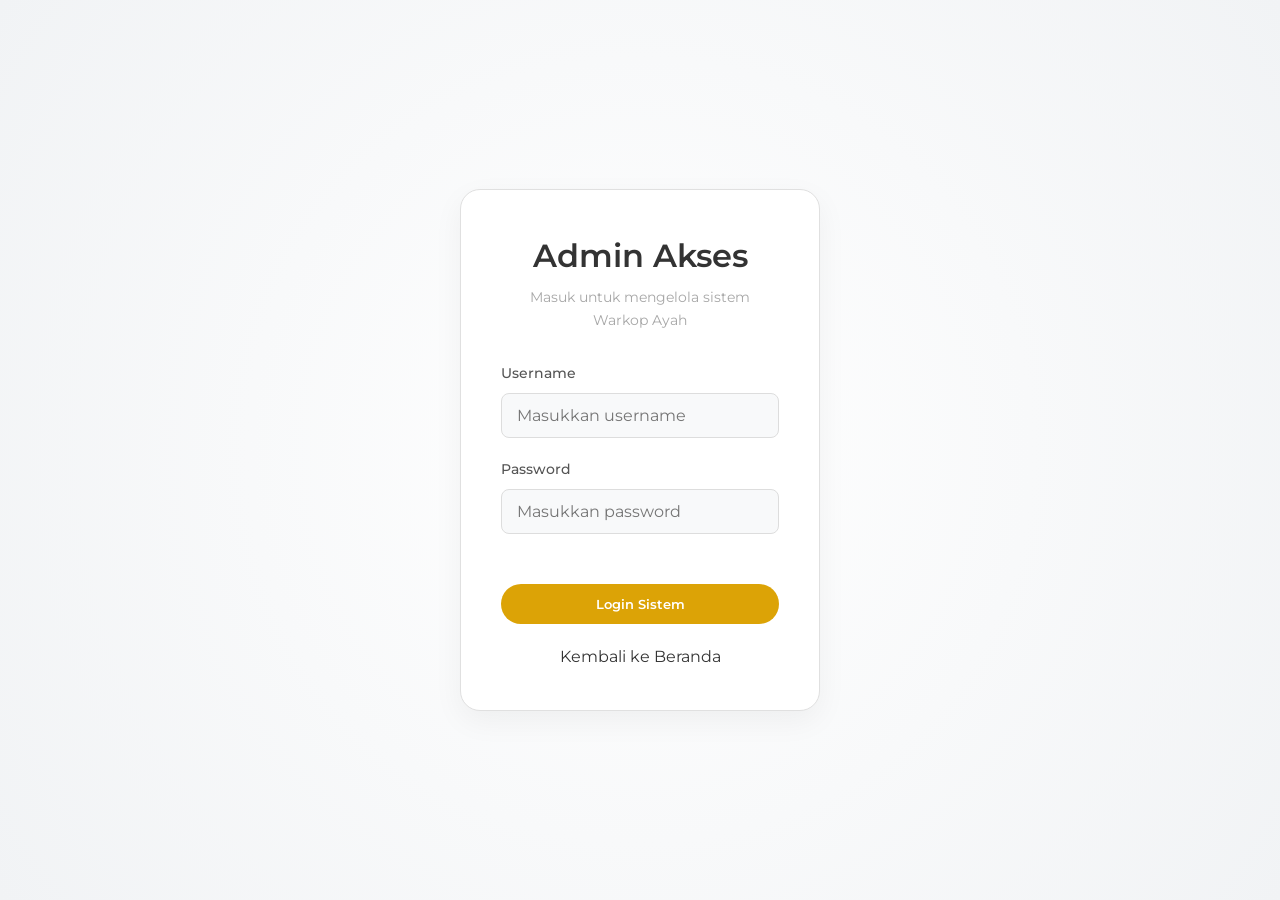
==== commit 446500dc: "Update" ====
--- a/frontend/admin/dashboard.html
+++ b/frontend/admin/dashboard.html
@@ -5,7 +5,7 @@
     <meta charset="UTF-8">
     <meta name="viewport" content="width=device-width, initial-scale=1.0">
     <title>Dashboard Admin - Warkop Ayah</title>
-    <!-- Fonts added from Figma -->
+    
     <link href="https://fonts.googleapis.com/css?family=Inter&display=swap" rel="stylesheet" />
     <link href="https://fonts.googleapis.com/css?family=Montserrat&display=swap" rel="stylesheet" />
     <link href="https://fonts.googleapis.com/css?family=Work+Sans&display=swap" rel="stylesheet" />
@@ -16,7 +16,6 @@
 
 <body class="dashboard-body">
 
-    <!-- Sidebar -->
     <aside class="sidebar">
         <div class="sidebar-header">
             <h2>Admin<span>Panel</span></h2>
@@ -38,14 +37,13 @@
         </div>
     </aside>
 
-    <!-- Main Content -->
     <main class="main-content">
         <header class="top-header">
             <h1>Selamat Datang, Admin</h1>
         </header>
 
         <div class="content-sections">
-            <!-- Dashboard Home -->
+            
             <section id="dashboard" class="admin-section active">
                 <div class="stats-grid">
                     <div class="stat-card">
@@ -59,7 +57,6 @@
                 </div>
             </section>
 
-            <!-- Manage Menus -->
             <section id="manage-menus" class="admin-section">
                 <div class="section-header">
                     <h2>Daftar Menu</h2>
@@ -79,13 +76,12 @@
                             </tr>
                         </thead>
                         <tbody id="tbl-menus">
-                            <!-- Populated by JS -->
+                            
                         </tbody>
                     </table>
                 </div>
             </section>
 
-            <!-- Manage Categories -->
             <section id="manage-categories" class="admin-section">
                 <div class="section-header">
                     <h2>Daftar Kategori</h2>
@@ -109,7 +105,6 @@
                 </div>
             </section>
 
-            <!-- Manage Images -->
             <section id="manage-images" class="admin-section">
                 <div class="section-header">
                     <h2>Galeri Gambar</h2>
@@ -119,11 +114,10 @@
                     </form>
                 </div>
                 <div class="image-grid" id="admin-image-grid">
-                    <!-- Images listed here -->
+                    
                 </div>
             </section>
 
-            <!-- Manage Admins -->
             <section id="manage-admins" class="admin-section">
                 <div class="section-header">
                     <h2>Tambah Akun Admin</h2>
@@ -146,7 +140,6 @@
         </div>
     </main>
 
-    <!-- Modal Form Menu -->
     <div id="admin-menu-modal" class="modal">
         <div class="modal-content" style="max-width: 500px;">
             <span class="close-btn" onclick="closeMenuForm()">&times;</span>
@@ -171,9 +164,10 @@
                 </div>
                 <div class="form-group">
                     <label>Pilih Gambar (Opsional)</label>
-                    <select id="m-image">
-                        <option value="">-- Tanpa Gambar --</option>
-                    </select>
+                    <div class="image-picker-container" id="m-image-picker">
+                        <!-- Populated by JS -->
+                    </div>
+                    <input type="hidden" id="m-image" value="">
                 </div>
                 <button type="submit" class="btn-primary" style="width: 100%;">Simpan Menu</button>
             </form>
--- a/frontend/css/style.css
+++ b/frontend/css/style.css
@@ -1,22 +1,16 @@
-/* Base Styles & Theme Variables */
 :root {
-    /* Primary Gold/Yellow from Figma */
+
     --primary-col: #f7b70b;
     --primary-dark: #dca306;
 
-    /* Backgrounds: Light Mode */
     --bg-dark: #f8f9fa;
-    /* main body */
+
     --bg-card: #ffffff;
-    /* modals & cards */
-
-    /* Text Colors */
+
     --text-white: #343434;
-    /* Dark gray for high contrast */
+
     --text-muted: #a7a7a7;
-    /* Light gray for secondary text */
-
-    /* Glassmorphism over light mode */
+
     --glass-bg: rgba(255, 255, 255, 0.9);
     --glass-border: rgba(0, 0, 0, 0.05);
 }
@@ -35,7 +29,6 @@
     overflow-x: hidden;
 }
 
-/* Typography & Utilities */
 h1,
 h2,
 h3,
@@ -84,12 +77,11 @@
     background: #eee;
 }
 
-/* Navbar */
 .navbar {
     position: fixed;
     top: 0;
     width: 100%;
-    padding: 20px 0;
+    padding: 10px 0;
     backdrop-filter: blur(10px);
     background: rgba(255, 255, 255, 0.9);
     z-index: 1000;
@@ -114,10 +106,6 @@
     color: var(--text-white);
 }
 
-.logo span {
-    color: var(--primary-col);
-}
-
 .nav-links {
     list-style: none;
     display: flex;
@@ -136,23 +124,32 @@
     color: var(--primary-dark);
 }
 
-/* Navbar Adjustments */
 .new-nav {
     background: #333333;
     border-bottom: none;
-    padding: 15px 0;
-}
-
-.new-nav .logo span {
-    font-size: 1.4rem;
+    padding: 5px 0;
+}
+
+
+.v44_568 {
+    font-family: 'Work Sans', sans-serif;
     font-weight: 900;
-}
-
-.new-nav .logo-sub {
-    font-size: 0.6rem;
-    color: #fff;
+    font-size: 26px;
+    letter-spacing: 0.5px;
+    line-height: 1;
+}
+
+:root {
+    --primary-col: #dca306;
+}
+
+.v44_569 {
+    font-family: 'Montserrat', sans-serif;
+    font-weight: 600;
+    font-size: 11px;
     letter-spacing: 2px;
-    font-weight: 400;
+    color: #ffffff;
+    margin-top: 4px;
 }
 
 .new-nav .nav-links a {
@@ -166,12 +163,12 @@
     padding-bottom: 5px;
 }
 
-/* Hero Section */
 .new-hero {
-    height: 90vh;
-    background: url('../images/v5_297.png') center center/cover no-repeat;
     position: relative;
     padding: 0;
+    width: 100%;
+    margin-top: 60px;
+    /* Use img tag for dynamic aspect ratio */
 }
 
 .hero-overlay {
@@ -181,10 +178,92 @@
     width: 100%;
     height: 100%;
     background: rgba(0, 0, 0, 0.1);
-    /* light overlay */
-}
-
-/* Menu Section */
+    pointer-events: none;
+}
+
+/* --- Carousel Styles --- */
+.carousel-container {
+    max-width: 100%;
+    position: relative;
+    margin: auto;
+}
+
+.carousel-slide {
+    display: none;
+    width: 100%;
+}
+
+.prev-slide,
+.next-slide {
+    cursor: pointer;
+    position: absolute;
+    top: 50%;
+    transform: translateY(-50%);
+    width: auto;
+    padding: 16px;
+    color: white;
+    font-weight: bold;
+    font-size: 24px;
+    transition: 0.6s ease;
+    border-radius: 0 3px 3px 0;
+    user-select: none;
+    z-index: 10;
+    background-color: rgba(0, 0, 0, 0.3);
+}
+
+.next-slide {
+    right: 0;
+    border-radius: 3px 0 0 3px;
+}
+
+.prev-slide {
+    left: 0;
+}
+
+.prev-slide:hover,
+.next-slide:hover {
+    background-color: rgba(0, 0, 0, 0.8);
+}
+
+.carousel-dots {
+    position: absolute;
+    bottom: 20px;
+    width: 100%;
+    text-align: center;
+    z-index: 10;
+}
+
+.dot {
+    cursor: pointer;
+    height: 12px;
+    width: 12px;
+    margin: 0 4px;
+    background-color: rgba(255, 255, 255, 0.5);
+    border-radius: 50%;
+    display: inline-block;
+    transition: background-color 0.6s ease;
+}
+
+.dot.active,
+.dot:hover {
+    background-color: var(--primary-col);
+}
+
+.fade {
+    animation-name: fade;
+    animation-duration: 1.5s;
+}
+
+@keyframes fade {
+    from {
+        opacity: .4
+    }
+
+    to {
+        opacity: 1
+    }
+}
+
 .menu-section {
     padding: 100px 20px;
     max-width: 1200px;
@@ -205,7 +284,6 @@
     color: var(--text-muted);
 }
 
-/* Categories */
 .category-filter {
     display: flex;
     justify-content: center;
@@ -234,7 +312,6 @@
     box-shadow: 0 4px 15px rgba(247, 183, 11, 0.3);
 }
 
-/* Menu Grid */
 .menu-grid {
     display: flex;
     overflow-x: auto;
@@ -243,7 +320,6 @@
     scroll-behavior: smooth;
 }
 
-/* Custom Horizontal Scrollbar */
 .menu-grid::-webkit-scrollbar {
     height: 8px;
 }
@@ -290,7 +366,6 @@
     margin: 0 auto;
 }
 
-/* Fallback background for images */
 .img-fallback {
     display: flex;
     align-items: center;
@@ -344,7 +419,6 @@
     right: 10%;
 }
 
-/* Custom Sections */
 .about-section {
     background: #f4f4f4;
     padding: 80px 20px;
@@ -429,7 +503,6 @@
     border-radius: 5px;
 }
 
-/* Footer UI */
 .main-footer {
     background: #4a4543;
     padding: 60px 20px;
@@ -491,7 +564,6 @@
     color: white;
 }
 
-/* Loader */
 .loader-container {
     text-align: center;
     padding: 50px;
@@ -514,7 +586,6 @@
     }
 }
 
-/* Modals */
 .modal {
     display: none;
     position: fixed;
@@ -568,7 +639,6 @@
     color: var(--primary-col);
 }
 
-/* Menu Detail Modal Layout */
 .menu-detail-layout {
     display: flex;
     gap: 30px;
@@ -620,7 +690,6 @@
     line-height: 1.8;
 }
 
-/* Footer */
 footer {
     text-align: center;
     padding: 40px 20px;
@@ -628,138 +697,6 @@
     margin-top: 60px;
 }
 
-.exit-link {
-    display: inline-block;
-    margin-top: 20px;
-    color: var(--text-muted);
-    font-size: 0.9rem;
-    transition: color 0.3s;
-}
-
-.exit-link:hover {
-    color: var(--primary-col);
-    text-decoration: underline;
-}
-
-/* Cart Floating */
-.cart-floating-btn {
-    position: fixed;
-    bottom: 30px;
-    right: 30px;
-    background: var(--primary-col);
-    color: white;
-    width: 60px;
-    height: 60px;
-    border-radius: 50%;
-    display: flex;
-    align-items: center;
-    justify-content: center;
-    font-size: 1.5rem;
-    cursor: pointer;
-    box-shadow: 0 10px 20px rgba(255, 107, 107, 0.4);
-    z-index: 999;
-    transition: transform 0.3s;
-}
-
-.cart-floating-btn:hover {
-    transform: scale(1.1);
-}
-
-.cart-badge {
-    position: absolute;
-    top: -5px;
-    right: -5px;
-    background: white;
-    color: var(--primary-col);
-    font-size: 0.8rem;
-    font-weight: 800;
-    width: 24px;
-    height: 24px;
-    border-radius: 50%;
-    display: flex;
-    align-items: center;
-    justify-content: center;
-}
-
-/* Cart Modal specific */
-.side-modal {
-    margin: 0 0 0 auto;
-    min-height: 100vh;
-    border-radius: 0;
-    width: 400px;
-    transform: translateX(100%);
-    transition: transform 0.3s ease;
-}
-
-.modal.show .side-modal {
-    transform: translateX(0);
-}
-
-.cart-items {
-    margin: 20px 0;
-    max-height: 60vh;
-    overflow-y: auto;
-}
-
-.cart-item {
-    display: flex;
-    justify-content: space-between;
-    align-items: center;
-    border-bottom: 1px solid var(--glass-border);
-    padding: 10px 0;
-}
-
-.cart-item-info {
-    flex: 1;
-}
-
-.cart-item-title {
-    font-weight: 600;
-}
-
-.cart-item-price {
-    color: var(--primary-col);
-    font-size: 0.9rem;
-}
-
-.cart-controls {
-    display: flex;
-    align-items: center;
-    gap: 10px;
-}
-
-.cart-btn {
-    background: #eee;
-    border: 1px solid #ddd;
-    color: var(--text-white);
-    width: 28px;
-    height: 28px;
-    border-radius: 5px;
-    cursor: pointer;
-    transition: 0.2s;
-}
-
-.cart-btn:hover {
-    background: var(--primary-col);
-    color: white;
-    border-color: var(--primary-col);
-}
-
-.cart-qty {
-    font-weight: bold;
-    width: 20px;
-    text-align: center;
-}
-
-.cart-total {
-    font-size: 1.5rem;
-    font-weight: 800;
-    text-align: right;
-    border-top: 1px solid var(--glass-border);
-    padding-top: 15px;
-}
-
-/* Responsive */
 @media (max-width: 768px) {
     .menu-detail-layout {
         flex-direction: column;
@@ -769,8 +706,28 @@
         font-size: 3rem;
     }
 
+    .nav-container {
+        flex-direction: column;
+        justify-content: center;
+        gap: 10px;
+        padding: 0 10px;
+    }
+
     .nav-links {
-        display: none;
-        /* simple hidden for mobile mockup */
+        display: flex;
+        flex-wrap: nowrap;
+        justify-content: space-evenly;
+        gap: 5px;
+        width: 100%;
+        padding-bottom: 5px;
+    }
+
+    .new-nav .nav-links a {
+        font-size: 0.65rem;
+        letter-spacing: 0;
+    }
+
+    .new-hero {
+        margin-top: 120px;
     }
 }
--- a/frontend/admin/css/admin.css
+++ b/frontend/admin/css/admin.css
@@ -1,4 +1,4 @@
-/* General Admin Overrides */
+
 .login-body {
     display: flex;
     justify-content: center;
@@ -72,7 +72,6 @@
     height: 15px;
 }
 
-/* Dashboard Layout */
 .dashboard-body {
     display: flex;
     height: 100vh;
@@ -180,7 +179,6 @@
     margin-bottom: 20px;
 }
 
-/* Stats Grid */
 .stats-grid {
     display: grid;
     grid-template-columns: repeat(auto-fit, minmax(200px, 1fr));
@@ -203,7 +201,6 @@
     margin-top: 10px;
 }
 
-/* Tables */
 .table-container {
     background: var(--bg-card);
     border-radius: 12px;
@@ -262,7 +259,6 @@
     color: #343434;
 }
 
-/* Images Grid Admin */
 .image-grid {
     display: grid;
     grid-template-columns: repeat(auto-fill, minmax(150px, 1fr));
@@ -302,4 +298,43 @@
     padding: 30px;
     border-radius: 12px;
     max-width: 500px;
+}
+
+.image-picker-container {
+    display: flex;
+    gap: 10px;
+    overflow-x: auto;
+    padding: 10px 0;
+}
+
+.image-picker-item {
+    width: 80px;
+    height: 80px;
+    border: 2px solid transparent;
+    border-radius: 8px;
+    cursor: pointer;
+    overflow: hidden;
+    flex-shrink: 0;
+    transition: all 0.3s;
+}
+
+.image-picker-item img {
+    width: 100%;
+    height: 100%;
+    object-fit: cover;
+}
+
+.image-picker-item.selected {
+    border-color: var(--primary-col, #ff6b6b);
+    box-shadow: 0 0 10px rgba(255, 107, 107, 0.5);
+}
+
+.image-picker-item.no-image {
+    display: flex;
+    justify-content: center;
+    align-items: center;
+    background: #f1f3f5;
+    font-size: 0.8rem;
+    text-align: center;
+    color: #888;
 }
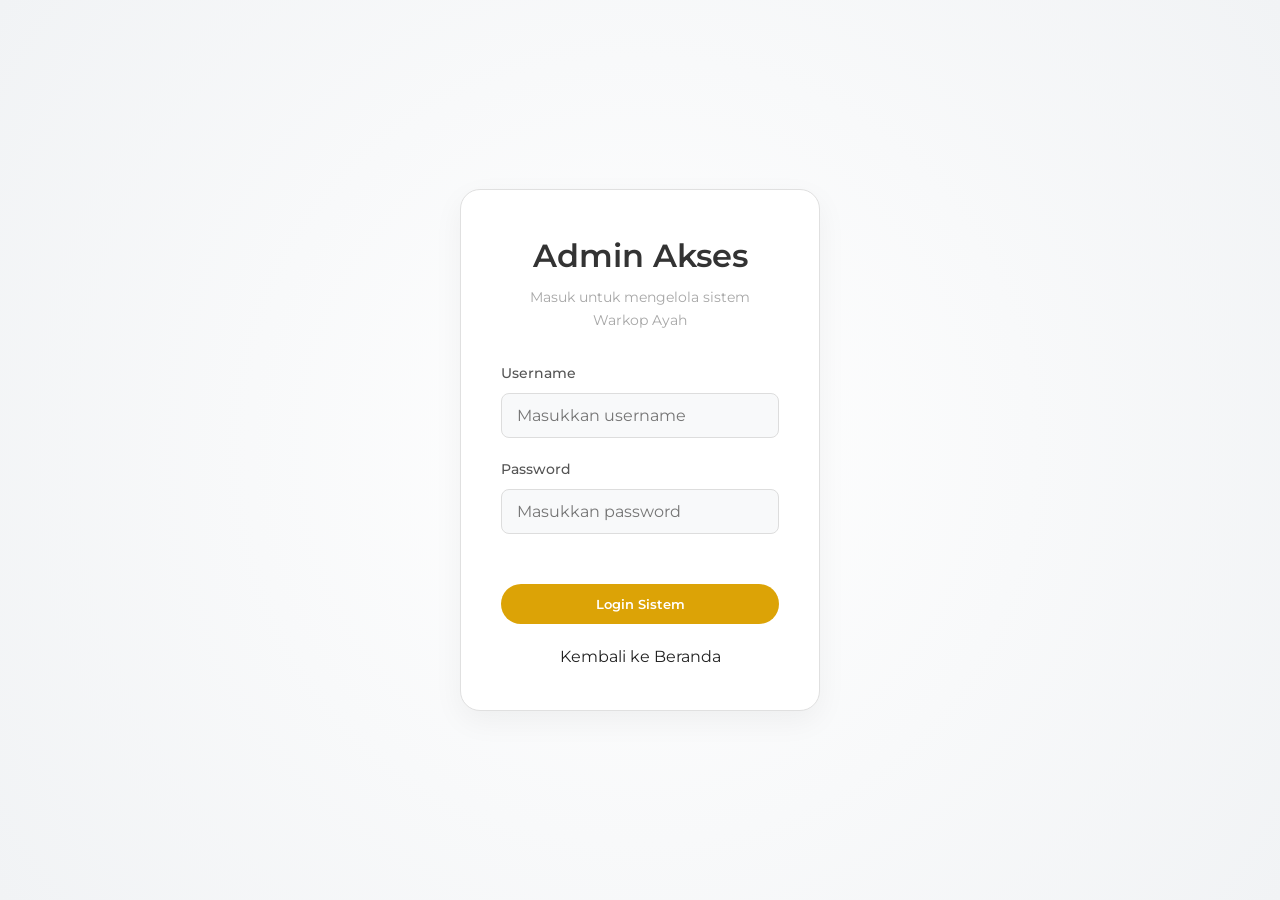
==== commit c2c63f61: "update warkop ayah versi lebih op" ====
--- a/frontend/admin/dashboard.html
+++ b/frontend/admin/dashboard.html
@@ -5,140 +5,277 @@
     <meta charset="UTF-8">
     <meta name="viewport" content="width=device-width, initial-scale=1.0">
     <title>Dashboard Admin - Warkop Ayah</title>
-    
-    <link href="https://fonts.googleapis.com/css?family=Inter&display=swap" rel="stylesheet" />
-    <link href="https://fonts.googleapis.com/css?family=Montserrat&display=swap" rel="stylesheet" />
-    <link href="https://fonts.googleapis.com/css?family=Work+Sans&display=swap" rel="stylesheet" />
+
+    <link href="https://fonts.googleapis.com/css2?family=Inter:wght@400;500;600;700&family=Montserrat:wght@600;700;800&display=swap" rel="stylesheet" />
     <link rel="stylesheet" href="https://cdnjs.cloudflare.com/ajax/libs/font-awesome/6.4.0/css/all.min.css">
     <link rel="stylesheet" href="../css/style.css">
     <link rel="stylesheet" href="css/admin.css">
 </head>
 
-<body class="dashboard-body">
-
-    <aside class="sidebar">
-        <div class="sidebar-header">
-            <h2>Admin<span>Panel</span></h2>
+<body class="th-admin-body">
+
+    <header class="th-topbar">
+        <div class="th-topbar-left">
+            <a href="../index.html" class="th-brand" title="Lihat Halaman Web">
+                <span class="th-brand-badge"><i class="fa-solid fa-mug-hot"></i></span>
+                <div class="th-brand-text">
+                    <strong>WARKOP AYAH</strong>
+                    <span>MANAGEMENT PORTAL</span>
+                </div>
+            </a>
+            <span class="th-topbar-divider"></span>
+            <div class="th-workspace-pill">
+                <span class="th-ws-dot"><i class="fa-solid fa-store"></i></span>
+                <span>Kedai Surabaya</span>
+            </div>
         </div>
-        <ul class="sidebar-nav">
-            <li><a href="#" class="nav-item active" data-target="dashboard"><i class="fa-solid fa-house"></i>
-                    Dashboard</a></li>
-            <li><a href="#" class="nav-item" data-target="manage-menus"><i class="fa-solid fa-utensils"></i> Kelola
-                    Menu</a></li>
-            <li><a href="#" class="nav-item" data-target="manage-categories"><i class="fa-solid fa-tags"></i> Kelola
-                    Kategori</a></li>
-            <li><a href="#" class="nav-item" data-target="manage-images"><i class="fa-solid fa-image"></i> Kelola
-                    Gambar</a></li>
-            <li><a href="#" class="nav-item" data-target="manage-admins"><i class="fa-solid fa-users"></i> Kelola
-                    Admin</a></li>
-        </ul>
-        <div class="sidebar-footer">
-            <button id="logout-btn" class="btn-logout"><i class="fa-solid fa-right-from-bracket"></i> Logout</button>
+
+        <div class="th-topbar-right">
+            <a href="../index.html" class="th-view-site-btn"><i class="fa-solid fa-arrow-up-right-from-square"></i> Lihat Web</a>
+            <div class="th-notif-icon" title="Status Sistem Aktif">
+                <i class="fa-regular fa-bell"></i>
+                <span class="th-notif-dot"></span>
+            </div>
+            <div class="th-profile-chip">
+                <div class="th-avatar"><i class="fa-solid fa-user-shield"></i></div>
+                <div class="th-profile-meta">
+                    <strong>Administrator</strong>
+                    <span>Pengelola Warkop</span>
+                </div>
+            </div>
         </div>
-    </aside>
-
-    <main class="main-content">
-        <header class="top-header">
-            <h1>Selamat Datang, Admin</h1>
-        </header>
-
-        <div class="content-sections">
-            
-            <section id="dashboard" class="admin-section active">
-                <div class="stats-grid">
-                    <div class="stat-card">
-                        <h3>Total Menu</h3>
-                        <p class="stat-number" id="stat-menus">0</p>
-                    </div>
-                    <div class="stat-card">
-                        <h3>Total Kategori</h3>
-                        <p class="stat-number" id="stat-categories">0</p>
-                    </div>
-                </div>
-            </section>
-
-            <section id="manage-menus" class="admin-section">
-                <div class="section-header">
-                    <h2>Daftar Menu</h2>
-                    <button class="btn-primary" onclick="openMenuForm()"><i class="fa-solid fa-plus"></i> Tambah
-                        Menu</button>
-                </div>
-                <div class="table-container">
-                    <table class="data-table">
-                        <thead>
-                            <tr>
-                                <th>ID</th>
-                                <th>Nama</th>
-                                <th>Kategori</th>
-                                <th>Harga</th>
-                                <th>Stok</th>
-                                <th>Aksi</th>
-                            </tr>
-                        </thead>
-                        <tbody id="tbl-menus">
-                            
-                        </tbody>
-                    </table>
-                </div>
-            </section>
-
-            <section id="manage-categories" class="admin-section">
-                <div class="section-header">
-                    <h2>Daftar Kategori</h2>
-                    <form id="add-category-form" class="inline-form">
-                        <input type="text" id="cat-name" placeholder="Nama kategori baru" required>
-                        <button type="submit" class="btn-primary">Tambah</button>
-                    </form>
-                </div>
-                <div class="table-container">
-                    <table class="data-table">
-                        <thead>
-                            <tr>
-                                <th>ID</th>
-                                <th>Nama Kategori</th>
-                                <th>Aksi</th>
-                            </tr>
-                        </thead>
-                        <tbody id="tbl-categories">
-                        </tbody>
-                    </table>
-                </div>
-            </section>
-
-            <section id="manage-images" class="admin-section">
-                <div class="section-header">
-                    <h2>Galeri Gambar</h2>
-                    <form id="upload-image-form" class="inline-form">
-                        <input type="file" id="image-file" accept="image/*" required>
-                        <button type="submit" class="btn-primary">Upload</button>
-                    </form>
-                </div>
-                <div class="image-grid" id="admin-image-grid">
-                    
-                </div>
-            </section>
-
-            <section id="manage-admins" class="admin-section">
-                <div class="section-header">
-                    <h2>Tambah Akun Admin</h2>
-                </div>
-                <div class="form-card">
-                    <form id="add-admin-form">
-                        <div class="form-group">
-                            <label>Username Baru</label>
-                            <input type="text" id="new-admin-user" required>
+    </header>
+
+    <div class="th-layout">
+        <aside class="sidebar th-sidebar">
+            <div class="th-setup-box">
+                <div class="th-setup-row">
+                    <span>Kelengkapan Etalase</span>
+                    <strong>100%</strong>
+                </div>
+                <div class="th-progress-track">
+                    <div class="th-progress-bar" style="width: 100%;"></div>
+                </div>
+            </div>
+
+            <ul class="sidebar-nav">
+                <li>
+                    <a href="#" class="nav-item active" data-target="dashboard">
+                        <i class="fa-solid fa-house"></i>
+                        <span>Home</span>
+                    </a>
+                </li>
+                <li>
+                    <a href="#" class="nav-item" data-target="manage-menus">
+                        <i class="fa-solid fa-utensils"></i>
+                        <span>Kelola Menu</span>
+                    </a>
+                </li>
+                <li>
+                    <a href="#" class="nav-item" data-target="manage-categories">
+                        <i class="fa-solid fa-tags"></i>
+                        <span>Kelola Kategori</span>
+                    </a>
+                </li>
+                <li>
+                    <a href="#" class="nav-item" data-target="manage-images">
+                        <i class="fa-regular fa-images"></i>
+                        <span>Galeri Gambar</span>
+                    </a>
+                </li>
+                <li>
+                    <a href="#" class="nav-item" data-target="manage-admins">
+                        <i class="fa-solid fa-user-gear"></i>
+                        <span>Kelola Admin</span>
+                    </a>
+                </li>
+            </ul>
+
+            <div class="sidebar-footer">
+                <button id="logout-btn" class="btn-logout">
+                    <i class="fa-solid fa-right-from-bracket"></i> Logout Sistem
+                </button>
+            </div>
+        </aside>
+
+        <main class="main-content th-main">
+            <div class="th-alert-banner">
+                <div class="th-alert-text">
+                    <strong>Sistem Etalase Warkop Ayah Aktif</strong>
+                    <p>Perubahan menu, harga, stok, dan foto yang Anda simpan akan langsung tampil di halaman pembeli.</p>
+                </div>
+                <a href="../index.html#products" class="th-alert-link">Lihat Etalase &rarr;</a>
+            </div>
+
+            <div class="th-greeting">
+                <h1>Selamat Pagi, Admin 👋</h1>
+                <p>Hari yang tepat untuk memperbarui menu dan mengecek ketersediaan stok warkop.</p>
+            </div>
+
+            <div class="content-sections">
+
+                <section id="dashboard" class="admin-section active">
+                    <div class="th-quick-grid">
+                        <div class="th-quick-card" onclick="document.querySelector('[data-target=manage-menus]').click(); openMenuForm();">
+                            <div class="th-quick-icon icon-amber">
+                                <i class="fa-solid fa-plus"></i>
+                            </div>
+                            <div class="th-quick-info">
+                                <h3>Tambah Menu Baru</h3>
+                                <p>Tambahkan makanan, kopi, atau minuman baru ke daftar etalase pelanggan.</p>
+                            </div>
                         </div>
-                        <div class="form-group">
-                            <label>Password</label>
-                            <input type="password" id="new-admin-pass" required>
+
+                        <div class="th-quick-card" onclick="document.querySelector('[data-target=manage-images]').click();">
+                            <div class="th-quick-icon icon-dark">
+                                <i class="fa-solid fa-cloud-arrow-up"></i>
+                            </div>
+                            <div class="th-quick-info">
+                                <h3>Upload Foto Produk</h3>
+                                <p>Unggah foto menu terbaru agar tampilan etalase makin menarik.</p>
+                            </div>
                         </div>
-                        <button type="submit" class="btn-primary">Simpan Akun Admin</button>
-                        <p id="admin-msg" style="margin-top: 10px;"></p>
-                    </form>
-                </div>
-            </section>
-        </div>
-    </main>
+                    </div>
+
+                    <div class="th-dashboard-split">
+                        <div class="th-actions-col">
+                            <h3 class="th-col-title">Ringkasan &amp; Aktivitas</h3>
+                            <div class="th-action-list">
+                                <div class="th-action-item" onclick="document.querySelector('[data-target=manage-menus]').click();">
+                                    <div class="th-act-badge badge-gold"><i class="fa-solid fa-mug-hot"></i></div>
+                                    <div class="th-act-body">
+                                        <h4>Total Menu Terdaftar</h4>
+                                        <p>Saat ini terdapat <strong id="stat-menus">0</strong> item menu aktif di dalam sistem etalase.</p>
+                                    </div>
+                                    <span class="th-act-arrow"><i class="fa-solid fa-chevron-right"></i></span>
+                                </div>
+
+                                <div class="th-action-item" onclick="document.querySelector('[data-target=manage-categories]').click();">
+                                    <div class="th-act-badge badge-green"><i class="fa-solid fa-layer-group"></i></div>
+                                    <div class="th-act-body">
+                                        <h4>Kategori Produk</h4>
+                                        <p>Terdapat <strong id="stat-categories">0</strong> kategori filter untuk memudahkan pencarian pembeli.</p>
+                                    </div>
+                                    <span class="th-act-arrow"><i class="fa-solid fa-chevron-right"></i></span>
+                                </div>
+
+                                <div class="th-action-item" onclick="document.querySelector('[data-target=manage-admins]').click();">
+                                    <div class="th-act-badge badge-purple"><i class="fa-solid fa-shield-halved"></i></div>
+                                    <div class="th-act-body">
+                                        <h4>Keamanan &amp; Akun</h4>
+                                        <p>Kelola akses pengelola yang diizinkan mengubah data Warkop Ayah.</p>
+                                    </div>
+                                    <span class="th-act-arrow"><i class="fa-solid fa-chevron-right"></i></span>
+                                </div>
+                            </div>
+                        </div>
+
+                        <div class="th-side-col">
+                            <h3 class="th-col-title">Info Operasional Kedai</h3>
+                            <div class="th-info-card">
+                                <div class="th-info-row">
+                                    <span class="th-dot dot-amber"></span>
+                                    <div>
+                                        <strong>Warkop Ayah Surabaya</strong>
+                                        <p>Jl. Kedurus III SD No.32, Karangpilang</p>
+                                    </div>
+                                </div>
+                                <div class="th-info-row">
+                                    <span class="th-dot dot-green"></span>
+                                    <div>
+                                        <strong>Kampanye Layanan</strong>
+                                        <p>"Kopi Jujur, Harga Sedulur" — Sejak 2020</p>
+                                    </div>
+                                </div>
+                                <div class="th-info-row">
+                                    <span class="th-dot dot-dark"></span>
+                                    <div>
+                                        <strong>Kontak WhatsApp</strong>
+                                        <p>+62 813-3357-1793</p>
+                                    </div>
+                                </div>
+                            </div>
+                        </div>
+                    </div>
+                </section>
+
+                <section id="manage-menus" class="admin-section">
+                    <div class="section-header">
+                        <h2>Daftar Menu</h2>
+                        <button class="btn-primary" onclick="openMenuForm()"><i class="fa-solid fa-plus"></i> Tambah Menu</button>
+                    </div>
+                    <div class="table-container">
+                        <table class="data-table">
+                            <thead>
+                                <tr>
+                                    <th>ID</th>
+                                    <th>Nama</th>
+                                    <th>Kategori</th>
+                                    <th>Harga</th>
+                                    <th>Stok</th>
+                                    <th>Aksi</th>
+                                </tr>
+                            </thead>
+                            <tbody id="tbl-menus"></tbody>
+                        </table>
+                    </div>
+                </section>
+
+                <section id="manage-categories" class="admin-section">
+                    <div class="section-header">
+                        <h2>Daftar Kategori</h2>
+                        <form id="add-category-form" class="inline-form">
+                            <input type="text" id="cat-name" placeholder="Nama kategori baru" required>
+                            <button type="submit" class="btn-primary">Tambah</button>
+                        </form>
+                    </div>
+                    <div class="table-container">
+                        <table class="data-table">
+                            <thead>
+                                <tr>
+                                    <th>ID</th>
+                                    <th>Nama Kategori</th>
+                                    <th>Aksi</th>
+                                </tr>
+                            </thead>
+                            <tbody id="tbl-categories"></tbody>
+                        </table>
+                    </div>
+                </section>
+
+                <section id="manage-images" class="admin-section">
+                    <div class="section-header">
+                        <h2>Galeri Gambar</h2>
+                        <form id="upload-image-form" class="inline-form">
+                            <input type="file" id="image-file" accept="image/*" required>
+                            <button type="submit" class="btn-primary">Upload</button>
+                        </form>
+                    </div>
+                    <div class="image-grid" id="admin-image-grid"></div>
+                </section>
+
+                <section id="manage-admins" class="admin-section">
+                    <div class="section-header">
+                        <h2>Tambah Akun Admin</h2>
+                    </div>
+                    <div class="form-card">
+                        <form id="add-admin-form">
+                            <div class="form-group">
+                                <label>Username Baru</label>
+                                <input type="text" id="new-admin-user" required>
+                            </div>
+                            <div class="form-group">
+                                <label>Password</label>
+                                <input type="password" id="new-admin-pass" required>
+                            </div>
+                            <button type="submit" class="btn-primary">Simpan Akun Admin</button>
+                            <p id="admin-msg" style="margin-top: 10px;"></p>
+                        </form>
+                    </div>
+                </section>
+            </div>
+        </main>
+    </div>
 
     <div id="admin-menu-modal" class="modal">
         <div class="modal-content" style="max-width: 500px;">
@@ -164,9 +301,7 @@
                 </div>
                 <div class="form-group">
                     <label>Pilih Gambar (Opsional)</label>
-                    <div class="image-picker-container" id="m-image-picker">
-                        <!-- Populated by JS -->
-                    </div>
+                    <div class="image-picker-container" id="m-image-picker"></div>
                     <input type="hidden" id="m-image" value="">
                 </div>
                 <button type="submit" class="btn-primary" style="width: 100%;">Simpan Menu</button>
@@ -177,4 +312,4 @@
     <script src="js/dashboard.js"></script>
 </body>
 
-</html>+</html>
--- a/frontend/css/style.css
+++ b/frontend/css/style.css
@@ -421,7 +421,7 @@
 
 .about-section {
     background: #f4f4f4;
-    padding: 80px 20px;
+    padding: 60px 24px;
 }
 
 .about-container {
@@ -441,13 +441,15 @@
     font-size: 1.8rem;
     margin-bottom: 20px;
     letter-spacing: 2px;
+    line-height: 1.2;
 }
 
 .about-text p {
-    color: #999;
-    line-height: 1.8;
-    margin-bottom: 15px;
+    color: #888;
+    line-height: 1.85;
+    margin-bottom: 16px;
     font-size: 0.95rem;
+    text-align: justify;
 }
 
 .about-image {
@@ -463,7 +465,7 @@
 
 .gallery-section {
     background: #fff;
-    padding: 80px 20px;
+    padding: 60px 20px;
     text-align: center;
 }
 
@@ -472,6 +474,7 @@
     font-weight: 800;
     font-size: 0.8rem;
     letter-spacing: 2px;
+    text-transform: uppercase;
 }
 
 .gallery-section h2 {
@@ -493,7 +496,7 @@
     margin: 0 auto;
     display: grid;
     grid-template-columns: repeat(6, 1fr);
-    gap: 15px;
+    gap: 10px;
 }
 
 .gallery-grid img {
@@ -501,6 +504,11 @@
     aspect-ratio: 1;
     object-fit: cover;
     border-radius: 5px;
+    transition: transform 0.3s ease;
+}
+
+.gallery-grid img:hover {
+    transform: scale(1.05);
 }
 
 .main-footer {
@@ -698,18 +706,21 @@
 }
 
 @media (max-width: 768px) {
+    /* --- Modal --- */
     .menu-detail-layout {
         flex-direction: column;
     }
 
+    /* --- Hero --- */
     .hero h1 {
-        font-size: 3rem;
-    }
-
+        font-size: 2rem;
+    }
+
+    /* --- Navbar --- */
     .nav-container {
         flex-direction: column;
         justify-content: center;
-        gap: 10px;
+        gap: 8px;
         padding: 0 10px;
     }
 
@@ -717,17 +728,883 @@
         display: flex;
         flex-wrap: nowrap;
         justify-content: space-evenly;
-        gap: 5px;
+        gap: 4px;
         width: 100%;
         padding-bottom: 5px;
     }
 
     .new-nav .nav-links a {
-        font-size: 0.65rem;
+        font-size: 0.6rem;
         letter-spacing: 0;
     }
 
     .new-hero {
-        margin-top: 120px;
+        margin-top: 110px;
+    }
+
+    /* --- About Section --- */
+    .about-section {
+        padding: 40px 20px;
+    }
+
+    .about-container {
+        flex-direction: column;
+        gap: 24px;
+    }
+
+    .about-text {
+        flex: none;
+        width: 100%;
+    }
+
+    .about-text h2 {
+        font-size: 1.4rem;
+        letter-spacing: 1.5px;
+        margin-bottom: 14px;
+    }
+
+    .about-text p {
+        font-size: 0.9rem;
+        line-height: 1.8;
+        margin-bottom: 12px;
+    }
+
+    .about-image {
+        flex: none;
+        width: 100%;
+        max-width: 260px;
+        margin: 0 auto;
+    }
+
+    /* --- Gallery Section --- */
+    .gallery-section {
+        padding: 40px 16px;
+    }
+
+    .gallery-section h2 {
+        font-size: 1.6rem;
+        letter-spacing: 2px;
+    }
+
+    .gallery-grid {
+        grid-template-columns: repeat(3, 1fr);
+        gap: 8px;
+    }
+
+    .menu-section {
+        padding: 20px 16px 60px 16px;
+    }
+
+    .menu-card {
+        flex: 0 0 220px;
+    }
+
+    .category-filter {
+        gap: 8px;
+    }
+
+    .filter-btn {
+        padding: 6px 14px;
+        font-size: 0.8rem;
+    }
+
+    .main-footer > div {
+        flex-direction: column !important;
+        align-items: flex-start !important;
+        gap: 20px;
+    }
+
+    .main-footer > div > div:last-child {
+        text-align: left !important;
+    }
+
+    #products {
+        padding: 40px 16px 16px 16px !important;
+    }
+
+    .modal-content {
+        padding: 20px 16px;
+        border-radius: 12px;
+    }
+
+    .menu-detail-info h3 {
+        font-size: 1.3rem;
+    }
+
+    .menu-detail-info .price {
+        font-size: 1.3rem;
+    }
+}
+
+/* ===== REDESAIN PREMIUM STOREFRONT (Gaya Orgunny + Warna Warkop Ayah) ===== */
+body {
+    background: #f6f7f9;
+    color: #222;
+}
+
+/* Navbar: Bar kuning emas seperti Orgunny, 3 zona (Logo Kiri, Nav Tengah, Search+Icons Kanan) */
+.new-nav {
+    background: linear-gradient(90deg, #e5ab07 0%, #f7b70b 100%);
+    padding: 12px 0;
+    box-shadow: 0 4px 18px rgba(0, 0, 0, 0.08);
+    border-bottom: none;
+}
+
+.new-nav .nav-container {
+    max-width: 1280px;
+    padding: 0 28px;
+    display: flex;
+    align-items: center;
+    justify-content: space-between;
+    gap: 20px;
+}
+
+.brand-pill {
+    display: flex;
+    align-items: center;
+    gap: 10px;
+    text-decoration: none;
+}
+
+.brand-icon {
+    width: 38px;
+    height: 38px;
+    border-radius: 50%;
+    background: #222;
+    color: #f7b70b;
+    display: inline-flex;
+    align-items: center;
+    justify-content: center;
+    font-size: 1rem;
+    box-shadow: 0 3px 8px rgba(0, 0, 0, 0.18);
+}
+
+.brand-text {
+    display: flex;
+    flex-direction: column;
+    line-height: 1.05;
+}
+
+.v44_568 {
+    font-family: 'Montserrat', sans-serif;
+    font-weight: 800;
+    font-size: 1.25rem;
+    color: #1f1f1f;
+    letter-spacing: 0.3px;
+}
+
+.v44_569 {
+    font-family: 'Inter', sans-serif;
+    font-weight: 700;
+    font-size: 0.65rem;
+    letter-spacing: 2px;
+    color: rgba(31, 31, 31, 0.72);
+    margin-top: 2px;
+}
+
+.new-nav .nav-links {
+    display: flex;
+    align-items: center;
+    gap: 6px;
+}
+
+.new-nav .nav-links a {
+    color: #1f1f1f;
+    font-family: 'Inter', sans-serif;
+    font-size: 0.88rem;
+    font-weight: 600;
+    text-transform: none;
+    padding: 8px 16px;
+    border-radius: 999px;
+    transition: all 0.22s ease;
+    border-bottom: none;
+}
+
+.new-nav .nav-links a:hover {
+    background: rgba(255, 255, 255, 0.45);
+    color: #111;
+}
+
+.new-nav .nav-links a.active {
+    background: #222222;
+    color: #f7b70b;
+    border-bottom: none;
+    padding: 8px 18px;
+    box-shadow: 0 4px 10px rgba(0, 0, 0, 0.16);
+}
+
+.nav-right {
+    display: flex;
+    align-items: center;
+    gap: 10px;
+}
+
+.nav-search-pill {
+    display: flex;
+    align-items: center;
+    gap: 8px;
+    background: #ffffff;
+    border-radius: 999px;
+    padding: 8px 16px;
+    width: 240px;
+    box-shadow: 0 2px 8px rgba(0, 0, 0, 0.08);
+}
+
+.nav-search-pill i {
+    color: #888;
+    font-size: 0.85rem;
+}
+
+.nav-search-pill input {
+    border: none;
+    outline: none;
+    background: transparent;
+    width: 100%;
+    font-size: 0.85rem;
+    color: #222;
+    font-family: 'Inter', sans-serif;
+}
+
+.nav-icon-btn {
+    width: 38px;
+    height: 38px;
+    border-radius: 50%;
+    background: #ffffff;
+    color: #222;
+    display: inline-flex;
+    align-items: center;
+    justify-content: center;
+    font-size: 0.92rem;
+    box-shadow: 0 2px 8px rgba(0, 0, 0, 0.08);
+    transition: transform 0.2s ease, background 0.2s ease;
+}
+
+.nav-icon-btn:hover {
+    transform: translateY(-2px);
+    background: #222;
+    color: #f7b70b;
+}
+
+/* Hero Split: Kiri Teks Gelap Elegan, Kanan Foto Full-Height Tanpa Ruang Kosong */
+.new-hero {
+    margin-top: 62px;
+    background: #262626;
+}
+
+.hero-split {
+    display: grid;
+    grid-template-columns: 1fr 1.15fr;
+    min-height: 480px;
+    max-width: 1440px;
+    margin: 0 auto;
+}
+
+.hero-text {
+    display: flex;
+    flex-direction: column;
+    justify-content: center;
+    align-items: flex-start;
+    gap: 18px;
+    padding: 60px 64px;
+    background: linear-gradient(135deg, #2d2d2d 0%, #1f1f1f 100%);
+    color: #ffffff;
+}
+
+.hero-tag {
+    display: inline-flex;
+    align-items: center;
+    gap: 8px;
+    color: #f7b70b;
+    font-weight: 600;
+    font-size: 0.95rem;
+    letter-spacing: 0.6px;
+}
+
+.hero-text h1 {
+    font-family: 'Playfair Display', Georgia, serif;
+    font-weight: 600;
+    font-size: 3.1rem;
+    line-height: 1.15;
+    color: #ffffff;
+    letter-spacing: -0.5px;
+}
+
+.hero-text p {
+    color: #c9c9c9;
+    font-size: 0.96rem;
+    line-height: 1.7;
+    max-width: 440px;
+    font-family: 'Inter', sans-serif;
+}
+
+.hero-actions {
+    display: flex;
+    align-items: center;
+    gap: 14px;
+    margin-top: 6px;
+    flex-wrap: wrap;
+}
+
+.hero-cta {
+    background: #f7b70b;
+    color: #1f1f1f;
+    font-weight: 700;
+    font-size: 0.95rem;
+    padding: 13px 30px;
+    border-radius: 999px;
+    transition: transform 0.25s ease, box-shadow 0.25s ease, background 0.25s ease;
+    box-shadow: 0 8px 20px rgba(247, 183, 11, 0.28);
+}
+
+.hero-cta:hover {
+    background: #ffbe1a;
+    transform: translateY(-2px);
+    box-shadow: 0 12px 24px rgba(247, 183, 11, 0.4);
+}
+
+.hero-cta-ghost {
+    border: 1px solid rgba(255, 255, 255, 0.28);
+    color: #ffffff;
+    font-weight: 600;
+    font-size: 0.92rem;
+    padding: 12px 24px;
+    border-radius: 999px;
+    transition: all 0.25s ease;
+}
+
+.hero-cta-ghost:hover {
+    border-color: #f7b70b;
+    color: #f7b70b;
+}
+
+.hero-showcase {
+    position: relative;
+    min-height: 480px;
+    background: #1a1a1a;
+    overflow: hidden;
+}
+
+.hero-showcase .carousel-container {
+    width: 100%;
+    height: 100%;
+    position: relative;
+}
+
+.hero-showcase .carousel-slide {
+    width: 100%;
+    height: 480px;
+    position: relative;
+}
+
+.hero-showcase .carousel-slide img {
+    width: 100%;
+    height: 100% !important;
+    object-fit: cover;
+    display: block;
+    filter: brightness(0.92) contrast(1.04);
+}
+
+.slide-caption {
+    position: absolute;
+    left: 24px;
+    bottom: 22px;
+    background: rgba(24, 24, 24, 0.78);
+    backdrop-filter: blur(8px);
+    color: #ffffff;
+    padding: 8px 16px;
+    border-radius: 999px;
+    font-size: 0.82rem;
+    font-weight: 600;
+    border: 1px solid rgba(255, 255, 255, 0.15);
+    display: inline-flex;
+    align-items: center;
+    gap: 8px;
+}
+
+.slide-caption i {
+    color: #f7b70b;
+}
+
+.hero-showcase .carousel-dots {
+    bottom: 24px;
+    right: 24px;
+    width: auto;
+    text-align: right;
+}
+
+/* Seksi Header Produk & Filter */
+.products-head {
+    padding: 64px 20px 16px;
+    background: #f6f7f9;
+}
+
+.products-header-inner {
+    max-width: 1180px;
+    margin: 0 auto;
+    text-align: center;
+}
+
+.section-eyebrow {
+    display: inline-block;
+    color: #dca306;
+    font-weight: 800;
+    font-size: 0.78rem;
+    letter-spacing: 2.2px;
+    text-transform: uppercase;
+    margin-bottom: 8px;
+}
+
+.section-heading {
+    text-align: center;
+    font-family: 'Playfair Display', Georgia, serif;
+    font-weight: 600;
+    font-size: 2.35rem;
+    color: #1f1f1f;
+    margin-bottom: 10px;
+}
+
+.section-sub {
+    color: #6b7280;
+    font-size: 0.96rem;
+    max-width: 520px;
+    margin: 0 auto 26px;
+}
+
+.search-wrap {
+    max-width: 540px;
+    margin: 0 auto 24px;
+    position: relative;
+}
+
+.search-wrap .search-icon {
+    position: absolute;
+    left: 20px;
+    top: 50%;
+    transform: translateY(-50%);
+    color: #9ca3af;
+    font-size: 0.95rem;
+}
+
+#search-menu-input {
+    width: 100%;
+    padding: 14px 22px 14px 48px;
+    font-size: 0.95rem;
+    border: 1px solid #e5e7eb;
+    border-radius: 999px;
+    outline: none;
+    background: #ffffff;
+    color: #222;
+    box-shadow: 0 6px 20px rgba(0, 0, 0, 0.04);
+    transition: border-color 0.2s ease, box-shadow 0.2s ease;
+}
+
+#search-menu-input:focus {
+    border-color: #dca306;
+    box-shadow: 0 0 0 3px rgba(220, 163, 6, 0.2);
+}
+
+.category-filter {
+    margin-bottom: 12px;
+    gap: 10px;
+}
+
+.filter-btn {
+    border: 1px solid #e5e7eb;
+    background: #ffffff;
+    color: #4b5563;
+    border-radius: 999px;
+    padding: 10px 22px;
+    font-size: 0.88rem;
+    font-weight: 600;
+    box-shadow: 0 2px 6px rgba(0, 0, 0, 0.03);
+    display: inline-flex;
+    align-items: center;
+    gap: 8px;
+}
+
+.filter-btn:hover,
+.filter-btn.active {
+    background: #f7b70b;
+    border-color: #f7b70b;
+    color: #1f1f1f;
+    box-shadow: 0 6px 16px rgba(247, 183, 11, 0.32);
+}
+
+/* Grid Kartu Produk Gaya Orgunny */
+.menu-section {
+    background: #f6f7f9 !important;
+    max-width: 1200px;
+    padding: 20px 24px 90px !important;
+}
+
+.menu-grid {
+    display: grid !important;
+    grid-template-columns: repeat(4, 1fr);
+    gap: 26px;
+    max-width: none !important;
+    overflow: visible;
+}
+
+.menu-card {
+    flex: none;
+    background: #ffffff;
+    border-radius: 22px;
+    padding: 24px 20px 22px;
+    box-shadow: 0 8px 24px rgba(17, 24, 39, 0.05);
+    border: 1px solid rgba(0, 0, 0, 0.04);
+    transition: transform 0.28s ease, box-shadow 0.28s ease;
+    display: flex;
+    flex-direction: column;
+    align-items: center;
+    text-align: center;
+}
+
+.menu-card:hover {
+    transform: translateY(-6px);
+    box-shadow: 0 18px 36px rgba(17, 24, 39, 0.1);
+}
+
+.menu-img-box {
+    width: 100%;
+    height: 175px;
+    border-radius: 16px;
+    background: #fbfbfc;
+    display: flex;
+    align-items: center;
+    justify-content: center;
+    padding: 14px;
+    margin-bottom: 16px;
+}
+
+.menu-img {
+    height: 145px;
+    width: auto;
+    max-width: 100%;
+    object-fit: contain;
+    filter: drop-shadow(0 8px 14px rgba(0, 0, 0, 0.14));
+    transition: transform 0.3s ease;
+}
+
+.menu-card:hover .menu-img {
+    transform: scale(1.05);
+}
+
+.img-fallback {
+    width: 100%;
+    height: 175px;
+    border-radius: 16px;
+    background: #fef9ec;
+    color: #dca306;
+    font-size: 2.2rem;
+    margin-bottom: 16px;
+}
+
+.menu-info {
+    padding: 0;
+    width: 100%;
+}
+
+.menu-meta-row {
+    display: flex;
+    justify-content: center;
+    align-items: center;
+    gap: 8px;
+    margin-bottom: 6px;
+}
+
+.menu-cat-pill {
+    font-size: 0.7rem;
+    font-weight: 700;
+    letter-spacing: 0.8px;
+    text-transform: uppercase;
+    color: #b58302;
+    background: rgba(247, 183, 11, 0.16);
+    padding: 3px 10px;
+    border-radius: 999px;
+}
+
+.menu-stock-pill {
+    font-size: 0.72rem;
+    font-weight: 600;
+    padding: 2px 9px;
+    border-radius: 999px;
+}
+
+.menu-stock-pill.in-stock {
+    background: #ecfdf5;
+    color: #16a34a;
+}
+
+.menu-stock-pill.out-stock {
+    background: #fef2f2;
+    color: #ef4444;
+}
+
+.menu-info h3 {
+    font-family: 'Montserrat', sans-serif !important;
+    font-weight: 700 !important;
+    font-size: 1.05rem !important;
+    color: #1f2937 !important;
+    margin: 4px 0 !important;
+}
+
+.menu-subdesc {
+    font-size: 0.8rem;
+    color: #9ca3af;
+    margin-bottom: 12px;
+    display: -webkit-box;
+    -webkit-line-clamp: 1;
+    -webkit-box-orient: vertical;
+    overflow: hidden;
+}
+
+.menu-price-row {
+    display: flex;
+    align-items: baseline;
+    justify-content: center;
+    gap: 8px;
+    margin-top: auto;
+}
+
+.menu-price-strike {
+    font-size: 0.82rem;
+    color: #9ca3af;
+    text-decoration: line-through;
+}
+
+.menu-price-main {
+    font-family: 'Playfair Display', Georgia, serif;
+    font-size: 1.35rem;
+    font-weight: 700;
+    color: #1f2937;
+}
+
+/* About & Gallery */
+.about-section {
+    background: #ffffff;
+    padding: 80px 24px;
+}
+
+.about-text h2 {
+    font-family: 'Playfair Display', Georgia, serif;
+    color: #1f2937;
+    font-size: 2.2rem;
+    letter-spacing: 0;
+    margin-bottom: 18px;
+}
+
+.about-text p {
+    color: #4b5563;
+}
+
+.gallery-section {
+    background: #f6f7f9;
+    padding: 80px 24px;
+}
+
+.gallery-grid {
+    max-width: 1120px;
+    grid-template-columns: repeat(4, 1fr);
+    gap: 16px;
+}
+
+.gallery-grid img {
+    border-radius: 16px;
+    box-shadow: 0 4px 12px rgba(0, 0, 0, 0.06);
+}
+
+.maps-modal-icon {
+    width: 60px;
+    height: 60px;
+    border-radius: 50%;
+    background: rgba(247, 183, 11, 0.16);
+    color: #dca306;
+    display: inline-flex;
+    align-items: center;
+    justify-content: center;
+    font-size: 1.6rem;
+    margin-bottom: 14px;
+}
+
+/* Footer */
+.main-footer {
+    background: #222222 !important;
+    padding: 48px 24px;
+    margin-top: 0;
+}
+
+.footer-inner {
+    max-width: 1120px;
+    margin: 0 auto;
+    display: flex;
+    justify-content: space-between;
+    align-items: center;
+    flex-wrap: wrap;
+    gap: 24px;
+}
+
+.footer-contact {
+    text-align: right;
+    font-size: 0.9rem;
+    color: #bdbdbd;
+}
+
+.nav-burger-btn {
+    display: none;
+    border: none;
+    cursor: pointer;
+}
+
+@media (max-width: 1024px) {
+    .menu-grid {
+        grid-template-columns: repeat(3, 1fr);
+    }
+    .nav-search-pill {
+        width: 180px;
+    }
+    .hero-text {
+        padding: 40px 36px;
+    }
+    .hero-text h1 {
+        font-size: 2.4rem;
+    }
+}
+
+@media (max-width: 768px) {
+    /* Baris tunggal persis tampilan mobile Orgunny */
+    .new-nav {
+        padding: 10px 0;
+    }
+    .new-nav .nav-container {
+        flex-direction: row !important;
+        flex-wrap: nowrap !important;
+        justify-content: space-between !important;
+        align-items: center !important;
+        padding: 0 16px !important;
+        gap: 10px;
+    }
+    .brand-icon {
+        width: 34px;
+        height: 34px;
+        font-size: 0.9rem;
+    }
+    .v44_568 {
+        font-size: 1.05rem;
+    }
+    .v44_569 {
+        font-size: 0.58rem;
+        letter-spacing: 1.5px;
+    }
+    .nav-search-pill {
+        display: none !important;
+    }
+    .nav-right {
+        display: flex;
+        align-items: center;
+        gap: 8px;
+    }
+    .nav-icon-btn {
+        width: 34px;
+        height: 34px;
+        font-size: 0.85rem;
+    }
+    .nav-burger-btn {
+        display: inline-flex;
+    }
+    /* Dropdown menu mobile saat hamburger diklik */
+    .new-nav .nav-links {
+        display: none !important;
+        position: absolute;
+        top: 100%;
+        left: 12px;
+        right: 12px;
+        width: auto;
+        flex-direction: column;
+        align-items: stretch;
+        background: #ffffff;
+        padding: 10px;
+        border-radius: 16px;
+        box-shadow: 0 14px 32px rgba(0, 0, 0, 0.16);
+        gap: 4px;
+        z-index: 1001;
+    }
+    .new-nav .nav-links.open {
+        display: flex !important;
+    }
+    .new-nav .nav-links li {
+        width: 100%;
+    }
+    .new-nav .nav-links a,
+    .new-nav .nav-links a.active {
+        display: block;
+        width: 100%;
+        padding: 10px 14px;
+        font-size: 0.88rem;
+        border-radius: 10px;
+        text-align: left;
+    }
+
+    /* Hero Mobile Orgunny: Foto di atas, Teks di bawah, tidak ketutupan navbar */
+    .new-hero {
+        margin-top: 56px !important;
+    }
+    .hero-split {
+        display: flex;
+        flex-direction: column-reverse;
+        min-height: 0;
+    }
+    .hero-showcase,
+    .hero-showcase .carousel-slide {
+        min-height: 240px;
+        height: 240px;
+    }
+    .hero-text {
+        padding: 28px 20px 32px;
+        align-items: center;
+        text-align: center;
+    }
+    .hero-text h1 {
+        font-size: 1.85rem;
+    }
+    .hero-text p {
+        font-size: 0.88rem;
+    }
+    .hero-actions {
+        justify-content: center;
+        width: 100%;
+    }
+    .section-heading {
+        font-size: 1.75rem;
+    }
+    .category-filter {
+        flex-wrap: nowrap;
+        overflow-x: auto;
+        justify-content: flex-start;
+        padding-bottom: 6px;
+    }
+    .filter-btn {
+        white-space: nowrap;
+        flex-shrink: 0;
+    }
+    .menu-grid {
+        grid-template-columns: repeat(2, 1fr);
+        gap: 14px;
+    }
+    .menu-card {
+        padding: 14px 12px 16px;
+        border-radius: 16px;
+    }
+    .menu-img-box,
+    .img-fallback {
+        height: 125px;
+    }
+    .menu-img {
+        height: 100px;
+    }
+    .gallery-grid {
+        grid-template-columns: repeat(2, 1fr);
+    }
+    .footer-contact {
+        text-align: left;
     }
 }
--- a/frontend/admin/css/admin.css
+++ b/frontend/admin/css/admin.css
@@ -204,7 +204,7 @@
 .table-container {
     background: var(--bg-card);
     border-radius: 12px;
-    overflow: hidden;
+    overflow: auto;
     border: 1px solid var(--glass-border);
 }
 
@@ -337,4 +337,669 @@
     font-size: 0.8rem;
     text-align: center;
     color: #888;
-}+}
+
+@media (max-width: 768px) {
+    .dashboard-body {
+        flex-direction: column;
+        height: auto;
+        min-height: 100vh;
+        overflow-y: auto;
+    }
+
+    .sidebar {
+        width: 100%;
+        height: auto;
+        border-right: none;
+        border-bottom: 1px solid var(--glass-border);
+    }
+
+    .sidebar-header {
+        padding: 10px;
+        text-align: center;
+    }
+
+    .sidebar-header h2 {
+        font-size: 1.2rem;
+        margin: 0;
+    }
+
+    .sidebar-nav {
+        display: flex;
+        flex-wrap: nowrap;
+        overflow-x: auto;
+        justify-content: flex-start;
+        gap: 5px;
+        padding: 5px 10px;
+    }
+
+    /* Hide scrollbar for cleaner look */
+    .sidebar-nav::-webkit-scrollbar {
+        height: 0px;
+    }
+
+    .nav-item {
+        padding: 6px 10px;
+        font-size: 0.8rem;
+        margin-bottom: 0;
+        white-space: nowrap;
+    }
+
+    .sidebar-footer {
+        padding: 5px 10px;
+    }
+
+    .btn-logout {
+        padding: 6px;
+        font-size: 0.8rem;
+    }
+
+    .main-content {
+        padding: 15px;
+        overflow-y: visible;
+    }
+
+    .stats-grid {
+        grid-template-columns: 1fr;
+    }
+
+    .section-header {
+        flex-direction: column;
+        align-items: flex-start;
+        gap: 15px;
+    }
+
+    .inline-form {
+        flex-wrap: wrap;
+        width: 100%;
+    }
+
+    .inline-form input {
+        flex: 1;
+    }
+}
+
+
+/* ===== REDESAIN ADMIN DASHBOARD GAYA TALENTHAVEN (Gambar Referensi #1) ===== */
+.th-admin-body {
+    display: flex;
+    flex-direction: column;
+    height: 100vh;
+    overflow: hidden;
+    background: #f5f7fb;
+    font-family: 'Inter', sans-serif;
+}
+
+.th-topbar {
+    height: 68px;
+    background: #ffffff;
+    border-bottom: 1px solid #eef0f5;
+    padding: 0 28px;
+    display: flex;
+    align-items: center;
+    justify-content: space-between;
+    flex-shrink: 0;
+    z-index: 20;
+}
+
+.th-topbar-left {
+    display: flex;
+    align-items: center;
+    gap: 18px;
+}
+
+.th-brand {
+    display: flex;
+    align-items: center;
+    gap: 12px;
+    text-decoration: none;
+}
+
+.th-brand-badge {
+    width: 38px;
+    height: 38px;
+    border-radius: 10px;
+    background: linear-gradient(135deg, #f7b70b, #dca306);
+    color: #222;
+    display: inline-flex;
+    align-items: center;
+    justify-content: center;
+    font-size: 1rem;
+    box-shadow: 0 4px 10px rgba(220, 163, 6, 0.25);
+}
+
+.th-brand-text {
+    display: flex;
+    flex-direction: column;
+    line-height: 1.1;
+}
+
+.th-brand-text strong {
+    font-family: 'Montserrat', sans-serif;
+    font-size: 0.98rem;
+    font-weight: 800;
+    color: #1f2937;
+    letter-spacing: 0.4px;
+}
+
+.th-brand-text span {
+    font-size: 0.65rem;
+    font-weight: 700;
+    letter-spacing: 1.5px;
+    color: #9ca3af;
+    margin-top: 2px;
+}
+
+.th-topbar-divider {
+    width: 1px;
+    height: 28px;
+    background: #e5e7eb;
+}
+
+.th-workspace-pill {
+    display: inline-flex;
+    align-items: center;
+    gap: 10px;
+    font-weight: 600;
+    font-size: 0.9rem;
+    color: #374151;
+}
+
+.th-ws-dot {
+    width: 30px;
+    height: 30px;
+    border-radius: 50%;
+    background: #222;
+    color: #f7b70b;
+    display: inline-flex;
+    align-items: center;
+    justify-content: center;
+    font-size: 0.78rem;
+}
+
+.th-topbar-right {
+    display: flex;
+    align-items: center;
+    gap: 18px;
+}
+
+.th-view-site-btn {
+    padding: 8px 16px;
+    border-radius: 999px;
+    background: #fef9ec;
+    border: 1px solid rgba(220, 163, 6, 0.35);
+    color: #b58302;
+    font-size: 0.82rem;
+    font-weight: 600;
+    display: inline-flex;
+    align-items: center;
+    gap: 7px;
+    transition: all 0.2s ease;
+}
+
+.th-view-site-btn:hover {
+    background: #f7b70b;
+    color: #1f2937;
+}
+
+.th-notif-icon {
+    position: relative;
+    width: 38px;
+    height: 38px;
+    border-radius: 50%;
+    background: #f9fafb;
+    color: #4b5563;
+    display: inline-flex;
+    align-items: center;
+    justify-content: center;
+    font-size: 1rem;
+}
+
+.th-notif-dot {
+    position: absolute;
+    top: 9px;
+    right: 10px;
+    width: 8px;
+    height: 8px;
+    border-radius: 50%;
+    background: #f7b70b;
+    border: 2px solid #fff;
+}
+
+.th-profile-chip {
+    display: flex;
+    align-items: center;
+    gap: 10px;
+}
+
+.th-avatar {
+    width: 38px;
+    height: 38px;
+    border-radius: 50%;
+    background: #1f2937;
+    color: #f7b70b;
+    display: inline-flex;
+    align-items: center;
+    justify-content: center;
+    font-size: 0.9rem;
+}
+
+.th-profile-meta {
+    display: flex;
+    flex-direction: column;
+    line-height: 1.15;
+}
+
+.th-profile-meta strong {
+    font-size: 0.86rem;
+    color: #1f2937;
+}
+
+.th-profile-meta span {
+    font-size: 0.72rem;
+    color: #9ca3af;
+}
+
+.th-layout {
+    display: flex;
+    flex: 1;
+    overflow: hidden;
+}
+
+.th-sidebar {
+    width: 245px;
+    background: #ffffff;
+    border-right: 1px solid #eef0f5;
+    padding-top: 22px;
+}
+
+.th-setup-box {
+    padding: 0 22px 22px;
+    border-bottom: 1px solid #f3f4f6;
+    margin-bottom: 16px;
+}
+
+.th-setup-row {
+    display: flex;
+    justify-content: space-between;
+    font-size: 0.78rem;
+    color: #6b7280;
+    margin-bottom: 8px;
+}
+
+.th-setup-row strong {
+    color: #1f2937;
+}
+
+.th-progress-track {
+    width: 100%;
+    height: 6px;
+    background: #f3f4f6;
+    border-radius: 999px;
+    overflow: hidden;
+}
+
+.th-progress-bar {
+    height: 100%;
+    background: linear-gradient(90deg, #f7b70b, #dca306);
+    border-radius: 999px;
+}
+
+.th-sidebar .sidebar-nav {
+    padding: 0;
+}
+
+.th-sidebar .nav-item {
+    display: flex;
+    align-items: center;
+    gap: 12px;
+    padding: 13px 24px;
+    border-radius: 0;
+    color: #6b7280;
+    font-weight: 500;
+    font-size: 0.9rem;
+    border-left: 4px solid transparent;
+    margin-bottom: 2px;
+}
+
+.th-sidebar .nav-item:hover {
+    background: #fcfcfd;
+    color: #1f2937;
+}
+
+.th-sidebar .nav-item.active {
+    background: rgba(247, 183, 11, 0.1);
+    color: #b58302;
+    font-weight: 600;
+    border-left-color: #dca306;
+}
+
+.th-main {
+    background: #f5f7fb;
+    padding: 32px 40px;
+}
+
+.th-alert-banner {
+    background: #fefcf3;
+    border: 1px solid rgba(220, 163, 6, 0.45);
+    border-radius: 12px;
+    padding: 16px 22px;
+    display: flex;
+    align-items: center;
+    justify-content: space-between;
+    gap: 16px;
+    margin-bottom: 26px;
+}
+
+.th-alert-text strong {
+    display: block;
+    font-size: 0.92rem;
+    color: #1f2937;
+    margin-bottom: 3px;
+}
+
+.th-alert-text p {
+    font-size: 0.84rem;
+    color: #6b7280;
+}
+
+.th-alert-link {
+    font-size: 0.84rem;
+    font-weight: 700;
+    color: #b58302;
+    white-space: nowrap;
+}
+
+.th-greeting {
+    margin-bottom: 24px;
+}
+
+.th-greeting h1 {
+    font-size: 1.75rem;
+    font-weight: 700;
+    color: #111827;
+    margin-bottom: 4px;
+}
+
+.th-greeting p {
+    font-size: 0.9rem;
+    color: #9ca3af;
+}
+
+.th-quick-grid {
+    display: grid;
+    grid-template-columns: repeat(2, 1fr);
+    gap: 20px;
+    margin-bottom: 30px;
+}
+
+.th-quick-card {
+    background: #ffffff;
+    border: 1px solid #eef0f5;
+    border-radius: 14px;
+    padding: 22px 24px;
+    display: flex;
+    align-items: center;
+    gap: 18px;
+    cursor: pointer;
+    box-shadow: 0 4px 14px rgba(17, 24, 39, 0.03);
+    transition: transform 0.2s ease, box-shadow 0.2s ease;
+}
+
+.th-quick-card:hover {
+    transform: translateY(-3px);
+    box-shadow: 0 10px 24px rgba(17, 24, 39, 0.07);
+}
+
+.th-quick-icon {
+    width: 52px;
+    height: 52px;
+    border-radius: 50%;
+    display: inline-flex;
+    align-items: center;
+    justify-content: center;
+    font-size: 1.2rem;
+    flex-shrink: 0;
+}
+
+.th-quick-icon.icon-amber {
+    background: rgba(247, 183, 11, 0.16);
+    color: #b58302;
+}
+
+.th-quick-icon.icon-dark {
+    background: #f3f4f6;
+    color: #1f2937;
+}
+
+.th-quick-info h3 {
+    font-size: 1rem;
+    font-weight: 700;
+    color: #1f2937;
+    margin-bottom: 4px;
+}
+
+.th-quick-info p {
+    font-size: 0.82rem;
+    color: #9ca3af;
+}
+
+.th-dashboard-split {
+    display: grid;
+    grid-template-columns: 1.6fr 1fr;
+    gap: 24px;
+}
+
+.th-col-title {
+    font-size: 1.05rem;
+    font-weight: 700;
+    color: #1f2937;
+    margin-bottom: 14px;
+}
+
+.th-action-list {
+    display: flex;
+    flex-direction: column;
+    gap: 14px;
+}
+
+.th-action-item {
+    background: #ffffff;
+    border: 1px solid #eef0f5;
+    border-radius: 14px;
+    padding: 18px 20px;
+    display: flex;
+    align-items: center;
+    gap: 16px;
+    cursor: pointer;
+    transition: transform 0.2s ease, box-shadow 0.2s ease;
+}
+
+.th-action-item:hover {
+    transform: translateX(4px);
+    box-shadow: 0 6px 18px rgba(17, 24, 39, 0.05);
+}
+
+.th-act-badge {
+    width: 46px;
+    height: 46px;
+    border-radius: 50%;
+    display: inline-flex;
+    align-items: center;
+    justify-content: center;
+    font-size: 1.05rem;
+    flex-shrink: 0;
+}
+
+.badge-gold {
+    background: #fef9ec;
+    color: #dca306;
+}
+
+.badge-green {
+    background: #ecfdf5;
+    color: #10b981;
+}
+
+.badge-purple {
+    background: #f3f4f6;
+    color: #374151;
+}
+
+.th-act-body {
+    flex: 1;
+}
+
+.th-act-body h4 {
+    font-size: 0.95rem;
+    font-weight: 700;
+    color: #1f2937;
+    margin-bottom: 3px;
+}
+
+.th-act-body p {
+    font-size: 0.82rem;
+    color: #6b7280;
+}
+
+.th-act-arrow {
+    color: #d1d5db;
+}
+
+.th-info-card {
+    background: #ffffff;
+    border: 1px solid #eef0f5;
+    border-radius: 14px;
+    padding: 22px;
+    display: flex;
+    flex-direction: column;
+    gap: 18px;
+}
+
+.th-info-row {
+    display: flex;
+    align-items: flex-start;
+    gap: 12px;
+}
+
+.th-dot {
+    width: 10px;
+    height: 10px;
+    border-radius: 50%;
+    margin-top: 6px;
+    flex-shrink: 0;
+}
+
+.dot-amber { background: #f7b70b; }
+.dot-green { background: #10b981; }
+.dot-dark { background: #374151; }
+
+.th-info-row strong {
+    display: block;
+    font-size: 0.88rem;
+    color: #1f2937;
+}
+
+.th-info-row p {
+    font-size: 0.8rem;
+    color: #6b7280;
+}
+
+@media (max-width: 900px) {
+    .th-admin-body {
+        height: auto;
+        min-height: 100vh;
+        overflow-x: hidden;
+        overflow-y: auto;
+    }
+    .th-topbar {
+        height: auto;
+        padding: 12px 16px;
+        flex-wrap: wrap;
+        gap: 10px;
+    }
+    .th-topbar-left {
+        gap: 10px;
+    }
+    .th-topbar-divider,
+    .th-workspace-pill,
+    .th-profile-meta,
+    .th-notif-icon {
+        display: none;
+    }
+    .th-topbar-right {
+        gap: 10px;
+    }
+    .th-view-site-btn {
+        padding: 6px 12px;
+        font-size: 0.76rem;
+        white-space: nowrap;
+    }
+    .th-layout {
+        flex-direction: column;
+        overflow: visible;
+    }
+    .th-sidebar {
+        width: 100%;
+        padding-top: 14px;
+        border-right: none;
+        border-bottom: 1px solid #eef0f5;
+    }
+    .th-setup-box {
+        padding: 0 16px 12px;
+        margin-bottom: 8px;
+    }
+    .th-sidebar .sidebar-nav {
+        display: flex;
+        flex-direction: row;
+        flex-wrap: nowrap;
+        overflow-x: auto;
+        gap: 8px;
+        padding: 6px 16px 10px;
+    }
+    .th-sidebar .nav-item {
+        padding: 8px 14px;
+        border-left: none;
+        border-radius: 999px;
+        background: #f3f4f6;
+        font-size: 0.8rem;
+        white-space: nowrap;
+        flex-shrink: 0;
+        gap: 8px;
+    }
+    .th-sidebar .nav-item i {
+        width: auto;
+    }
+    .th-sidebar .nav-item.active {
+        background: #f7b70b;
+        color: #1f2937;
+        border-left: none;
+    }
+    .th-sidebar .sidebar-footer {
+        padding: 6px 16px 14px;
+    }
+    .th-main {
+        padding: 20px 16px 40px;
+        overflow: visible;
+    }
+    .th-alert-banner {
+        flex-direction: column;
+        align-items: flex-start;
+        padding: 14px 16px;
+        gap: 10px;
+    }
+    .th-greeting h1 {
+        font-size: 1.35rem;
+    }
+    .th-quick-grid,
+    .th-dashboard-split {
+        grid-template-columns: 1fr;
+        gap: 14px;
+    }
+    .th-quick-card {
+        padding: 16px;
+    }
+    .th-action-item {
+        padding: 14px 16px;
+    }
+}
